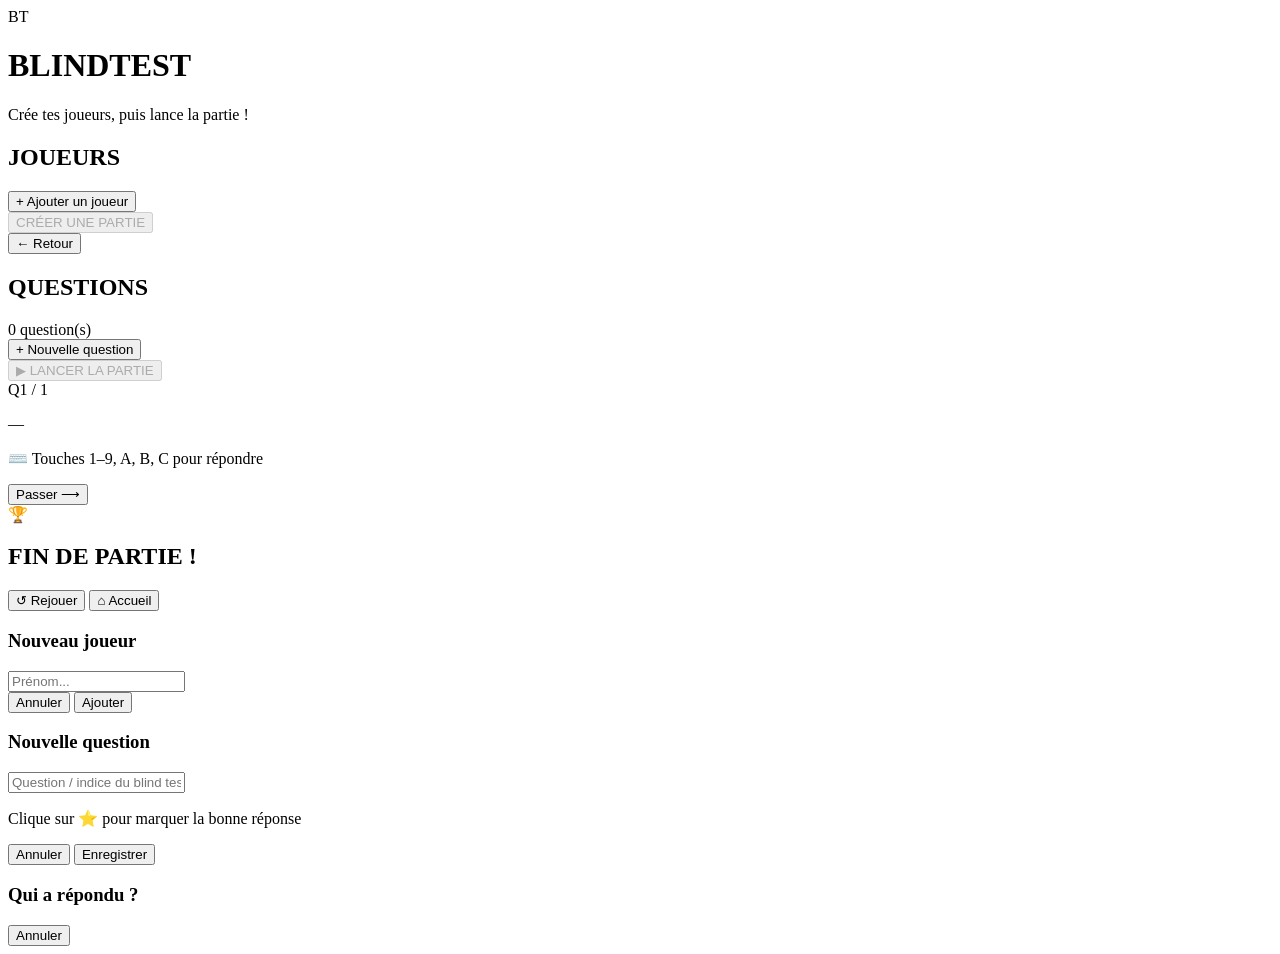
==== index.html @ 5b11077e "Create index.html" ====
<!DOCTYPE html>
<html lang="fr">
<head>
  <meta charset="UTF-8" />
  <meta name="viewport" content="width=device-width, initial-scale=1.0" />
  <title>BlindTest</title>
  <link rel="stylesheet" href="style.css" />
  <link href="https://fonts.googleapis.com/css2?family=Bebas+Neue&family=Syne:wght@400;600;700;800&display=swap" rel="stylesheet" />
</head>
<body>

  <!-- ÉCRAN 1 — ACCUEIL -->
  <div class="screen active" id="screenHome">
    <div class="home-bg"></div>
    <div class="home-inner">
      <div class="home-header">
        <div class="logo-mark">BT</div>
        <h1 class="title-main">BLIND<span>TEST</span></h1>
        <p class="subtitle">Crée tes joueurs, puis lance la partie !</p>
      </div>
      <div class="players-section">
        <h2 class="section-label">JOUEURS</h2>
        <div class="players-grid" id="playersGrid"></div>
        <button class="btn-add-player" id="btnAddPlayer">+ Ajouter un joueur</button>
      </div>
      <div class="home-actions">
        <button class="btn-primary" id="btnGoSetup" disabled>CRÉER UNE PARTIE</button>
      </div>
    </div>
  </div>

  <!-- ÉCRAN 2 — SETUP QUESTIONS -->
  <div class="screen" id="screenSetup">
    <div class="setup-inner">
      <div class="setup-topbar">
        <button class="btn-back" id="btnBackHome">← Retour</button>
        <h2 class="setup-title">QUESTIONS</h2>
        <span class="q-count" id="qCount">0 question(s)</span>
      </div>
      <div class="questions-list" id="questionsList"></div>
      <div class="setup-add">
        <button class="btn-add-q" id="btnAddQuestion">+ Nouvelle question</button>
      </div>
      <div class="setup-footer">
        <button class="btn-primary" id="btnStartGame" disabled>▶ LANCER LA PARTIE</button>
      </div>
    </div>
  </div>

  <!-- ÉCRAN 3 — JEU -->
  <div class="screen" id="screenGame">
    <div class="game-inner">
      <div class="scoreboard" id="scoreboard"></div>
      <div class="question-block">
        <div class="q-meta">
          <span class="q-num" id="qNum">Q1</span>
          <span class="q-total" id="qTotal">/ 1</span>
        </div>
        <p class="q-text" id="qText">—</p>
      </div>
      <div class="answers-grid" id="answersGrid"></div>
      <div class="game-footer">
        <p class="keyboard-hint" id="keyboardHint">⌨️ Touches 1–9, A, B, C pour répondre</p>
        <button class="btn-skip" id="btnSkip">Passer ⟶</button>
      </div>
    </div>
  </div>

  <!-- ÉCRAN 4 — FIN -->
  <div class="screen" id="screenEnd">
    <div class="end-inner">
      <div class="end-trophy">🏆</div>
      <h2 class="end-title">FIN DE PARTIE !</h2>
      <div class="final-scores" id="finalScores"></div>
      <div class="end-actions">
        <button class="btn-primary" id="btnReplay">↺ Rejouer</button>
        <button class="btn-secondary" id="btnHomeEnd">⌂ Accueil</button>
      </div>
    </div>
  </div>

  <!-- MODAL — Ajouter joueur -->
  <div class="modal-overlay" id="modalPlayer">
    <div class="modal">
      <h3>Nouveau joueur</h3>
      <input type="text" class="modal-input" id="playerNameInput" placeholder="Prénom..." maxlength="20" />
      <div class="avatar-picker" id="avatarPicker"></div>
      <div class="modal-actions">
        <button class="btn-cancel" id="btnCancelPlayer">Annuler</button>
        <button class="btn-confirm" id="btnConfirmPlayer">Ajouter</button>
      </div>
    </div>
  </div>

  <!-- MODAL — Ajouter/éditer question -->
  <div class="modal-overlay" id="modalQuestion">
    <div class="modal modal-large">
      <h3 id="modalQTitle">Nouvelle question</h3>
      <input type="text" class="modal-input" id="qTextInput" placeholder="Question / indice du blind test..." maxlength="120" />
      <div class="answers-setup" id="answersSetup"></div>
      <p class="modal-hint">Clique sur ⭐ pour marquer la bonne réponse</p>
      <div class="modal-actions">
        <button class="btn-cancel" id="btnCancelQ">Annuler</button>
        <button class="btn-confirm" id="btnConfirmQ">Enregistrer</button>
      </div>
    </div>
  </div>

  <!-- MODAL — Quel joueur a répondu ? -->
  <div class="modal-overlay" id="modalWhoAnswered">
    <div class="modal">
      <h3 class="who-title" id="whoTitle">Qui a répondu ?</h3>
      <p class="who-answer" id="whoAnswer"></p>
      <div class="who-players" id="whoPlayers"></div>
      <div class="modal-actions">
        <button class="btn-cancel" id="btnCancelWho">Annuler</button>
      </div>
    </div>
  </div>

  <script src="script.js"></script>
</body>
  </html>
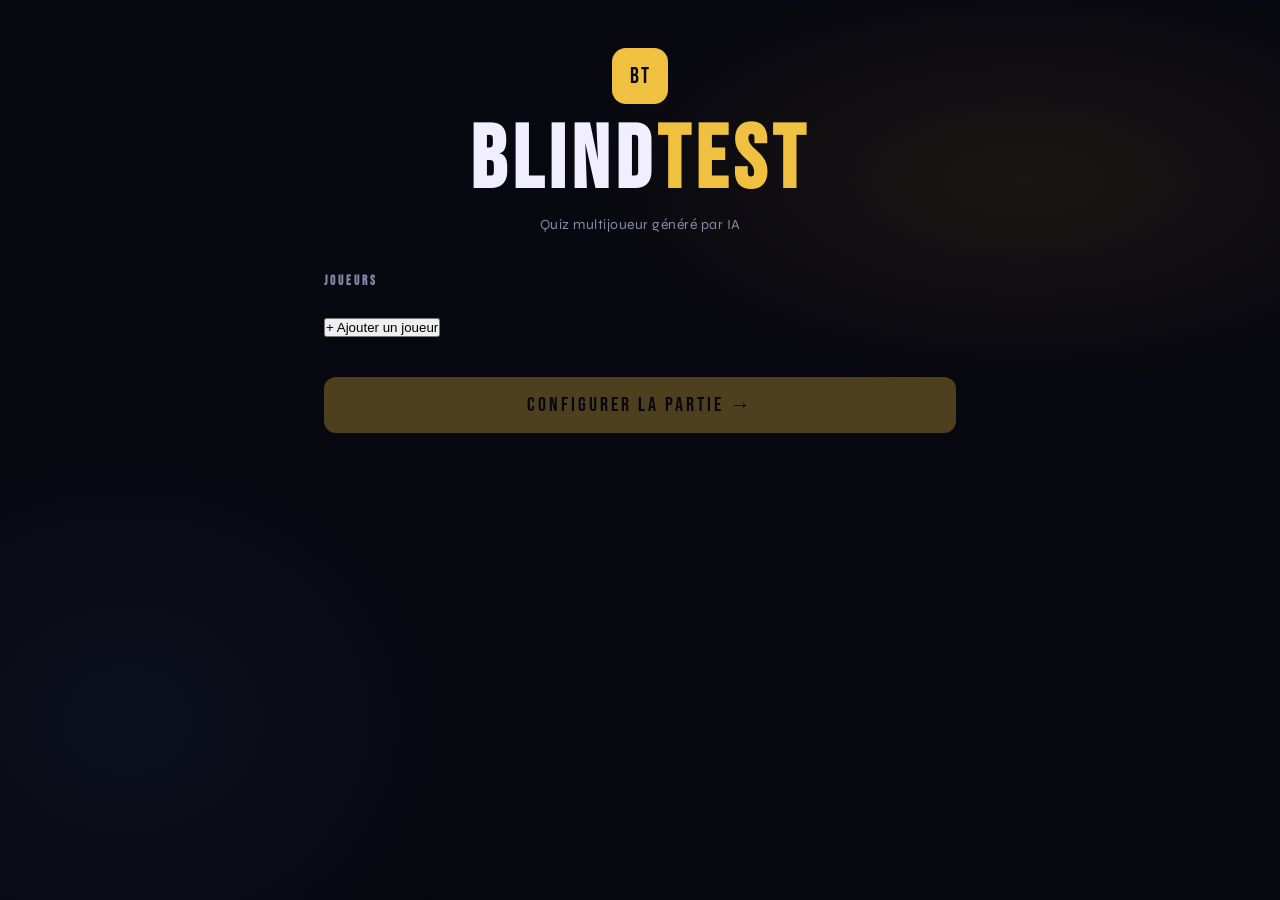
==== commit ea1f7b9b: "Update index.html" ====
--- a/index.html
+++ b/index.html
@@ -3,29 +3,183 @@
 <head>
   <meta charset="UTF-8" />
   <meta name="viewport" content="width=device-width, initial-scale=1.0" />
-  <title>BlindTest</title>
+  <title>BlindTest IA</title>
   <link rel="stylesheet" href="style.css" />
   <link href="https://fonts.googleapis.com/css2?family=Bebas+Neue&family=Syne:wght@400;600;700;800&display=swap" rel="stylesheet" />
 </head>
 <body>
 
-  <!-- ÉCRAN 1 — ACCUEIL -->
+  <!-- ══ ÉCRAN 1 — ACCUEIL ══ -->
   <div class="screen active" id="screenHome">
     <div class="home-bg"></div>
     <div class="home-inner">
       <div class="home-header">
         <div class="logo-mark">BT</div>
         <h1 class="title-main">BLIND<span>TEST</span></h1>
-        <p class="subtitle">Crée tes joueurs, puis lance la partie !</p>
-      </div>
-      <div class="players-section">
+        <p class="subtitle">Quiz multijoueur généré par IA</p>
+      </div>
+
+      <div class="section-block">
         <h2 class="section-label">JOUEURS</h2>
         <div class="players-grid" id="playersGrid"></div>
-        <button class="btn-add-player" id="btnAddPlayer">+ Ajouter un joueur</button>
-      </div>
+        <button class="btn-dashed" id="btnAddPlayer">+ Ajouter un joueur</button>
+      </div>
+
       <div class="home-actions">
-        <button class="btn-primary" id="btnGoSetup" disabled>CRÉER UNE PARTIE</button>
-      </div>
+        <button class="btn-primary" id="btnGoConfig" disabled>CONFIGURER LA PARTIE →</button>
+      </div>
+    </div>
+  </div>
+
+  <!-- ══ ÉCRAN 2 — CONFIG PARTIE ══ -->
+  <div class="screen" id="screenConfig">
+    <div class="config-inner">
+      <div class="topbar">
+        <button class="btn-back" id="btnBackHome">← Retour</button>
+        <h2 class="screen-title">CONFIGURATION</h2>
+      </div>
+
+      <!-- Catégories -->
+      <div class="section-block">
+        <h3 class="section-label">CATÉGORIES</h3>
+        <div class="categories-grid" id="categoriesGrid"></div>
+      </div>
+
+      <!-- Fourchette d'années -->
+      <div class="section-block" id="yearRangeBlock">
+        <h3 class="section-label">FOURCHETTE D'ANNÉES</h3>
+        <div class="year-range-ui">
+          <div class="year-inputs">
+            <div class="year-field">
+              <label>De</label>
+              <input type="number" id="yearFrom" min="1950" max="2025" value="2000" />
+            </div>
+            <div class="year-sep">→</div>
+            <div class="year-field">
+              <label>À</label>
+              <input type="number" id="yearTo" min="1950" max="2025" value="2024" />
+            </div>
+          </div>
+          <div class="year-presets">
+            <button class="preset-btn" data-from="1970" data-to="1989">70s–80s</button>
+            <button class="preset-btn" data-from="1990" data-to="1999">90s</button>
+            <button class="preset-btn" data-from="2000" data-to="2009">2000s</button>
+            <button class="preset-btn" data-from="2010" data-to="2019">2010s</button>
+            <button class="preset-btn" data-from="2020" data-to="2025">Récent</button>
+            <button class="preset-btn" data-from="1970" data-to="2025">Tout</button>
+          </div>
+        </div>
+      </div>
+
+      <!-- Nombre de questions -->
+      <div class="section-block">
+        <h3 class="section-label">NOMBRE DE QUESTIONS</h3>
+        <div class="nb-questions-ui">
+          <button class="nb-btn" id="btnNbMinus">−</button>
+          <span class="nb-val" id="nbVal">10</span>
+          <button class="nb-btn" id="btnNbPlus">+</button>
+        </div>
+        <p class="nb-hint">questions générées par l'IA</p>
+      </div>
+
+      <!-- Difficulté -->
+      <div class="section-block">
+        <h3 class="section-label">DIFFICULTÉ</h3>
+        <div class="diff-row" id="diffRow">
+          <button class="diff-btn active" data-diff="facile">😊 Facile</button>
+          <button class="diff-btn" data-diff="moyen">🎯 Moyen</button>
+          <button class="diff-btn" data-diff="difficile">🔥 Difficile</button>
+        </div>
+      </div>
+
+      <div class="config-footer">
+        <button class="btn-primary" id="btnGenerate">✨ GÉNÉRER LES QUESTIONS</button>
+      </div>
+    </div>
+  </div>
+
+  <!-- ══ ÉCRAN 3 — GÉNÉRATION ══ -->
+  <div class="screen" id="screenLoading">
+    <div class="loading-inner">
+      <div class="loader-ring"></div>
+      <p class="loading-title" id="loadingTitle">Génération en cours…</p>
+      <p class="loading-sub" id="loadingSub">L'IA prépare vos questions</p>
+      <div class="loading-steps" id="loadingSteps"></div>
+    </div>
+  </div>
+
+  <!-- ══ ÉCRAN 4 — JEU ══ -->
+  <div class="screen" id="screenGame">
+    <div class="game-inner">
+      <div class="scoreboard" id="scoreboard"></div>
+      <div class="question-block">
+        <div class="q-meta">
+          <span class="q-cat-badge" id="qCatBadge">🎵</span>
+          <span class="q-num" id="qNum">Q1</span>
+          <span class="q-total" id="qTotal">/ 10</span>
+        </div>
+        <p class="q-text" id="qText">—</p>
+      </div>
+      <div class="answers-grid" id="answersGrid"></div>
+      <div class="game-footer">
+        <p class="keyboard-hint">⌨️ Touches 1–9, A, B, C</p>
+        <button class="btn-skip" id="btnSkip">Passer ⟶</button>
+      </div>
+    </div>
+  </div>
+
+  <!-- ══ ÉCRAN 5 — FIN ══ -->
+  <div class="screen" id="screenEnd">
+    <div class="end-inner">
+      <div class="end-trophy">🏆</div>
+      <h2 class="end-title">FIN DE PARTIE !</h2>
+      <div class="final-scores" id="finalScores"></div>
+      <div class="end-actions">
+        <button class="btn-primary" id="btnReplay">↺ Même config</button>
+        <button class="btn-secondary" id="btnHomeEnd">⌂ Accueil</button>
+      </div>
+    </div>
+  </div>
+
+  <!-- ══ MODAL — Ajouter joueur ══ -->
+  <div class="modal-overlay" id="modalPlayer">
+    <div class="modal">
+      <h3>Nouveau joueur</h3>
+      <input type="text" class="modal-input" id="playerNameInput" placeholder="Prénom..." maxlength="20" />
+      <div class="avatar-picker" id="avatarPicker"></div>
+      <div class="modal-actions">
+        <button class="btn-cancel" id="btnCancelPlayer">Annuler</button>
+        <button class="btn-confirm" id="btnConfirmPlayer">Ajouter</button>
+      </div>
+    </div>
+  </div>
+
+  <!-- ══ MODAL — Qui a répondu ? ══ -->
+  <div class="modal-overlay" id="modalWho">
+    <div class="modal">
+      <h3>Qui a répondu ?</h3>
+      <p class="who-answer" id="whoAnswer"></p>
+      <div class="who-players" id="whoPlayers"></div>
+      <div class="modal-actions">
+        <button class="btn-cancel" id="btnCancelWho">Annuler</button>
+      </div>
+    </div>
+  </div>
+
+  <!-- ══ MODAL — Erreur ══ -->
+  <div class="modal-overlay" id="modalError">
+    <div class="modal">
+      <h3>⚠️ Erreur</h3>
+      <p class="error-msg" id="errorMsg"></p>
+      <div class="modal-actions">
+        <button class="btn-confirm" id="btnErrorOk">OK</button>
+      </div>
+    </div>
+  </div>
+
+  <script src="script.js"></script>
+</body>
+</html>      </div>
     </div>
   </div>
 
--- a/style.css
+++ b/style.css
@@ -0,0 +1,822 @@
+/* ══════════════════════════════════
+   VARIABLES & BASE
+══════════════════════════════════ */
+:root {
+  --bg: #080810;
+  --surface: #12121e;
+  --surface2: #1a1a2e;
+  --border: #2a2a44;
+  --accent: #f0c040;
+  --accent2: #e0a820;
+  --green: #4ade80;
+  --red: #f87171;
+  --blue: #60a5fa;
+  --text: #f0eeff;
+  --text-muted: #8888aa;
+  --text-dim: #44445a;
+  --radius: 12px;
+  --font-display: 'Bebas Neue', Impact, sans-serif;
+  --font-body: 'Syne', sans-serif;
+}
+
+*, *::before, *::after { box-sizing: border-box; margin: 0; padding: 0; }
+
+html, body {
+  height: 100%;
+  background: var(--bg);
+  color: var(--text);
+  font-family: var(--font-body);
+  overflow: hidden;
+}
+
+/* ══════════════════════════════════
+   SCREENS
+══════════════════════════════════ */
+.screen {
+  position: fixed;
+  inset: 0;
+  display: none;
+  overflow-y: auto;
+  overflow-x: hidden;
+}
+.screen.active { display: block; }
+
+/* ══════════════════════════════════
+   ÉCRAN 1 — ACCUEIL
+══════════════════════════════════ */
+.home-bg {
+  position: fixed;
+  inset: 0;
+  background:
+    radial-gradient(ellipse 60% 40% at 80% 20%, rgba(240,192,64,0.08) 0%, transparent 60%),
+    radial-gradient(ellipse 50% 60% at 10% 80%, rgba(96,165,250,0.06) 0%, transparent 60%);
+  pointer-events: none;
+  z-index: 0;
+}
+
+.home-inner {
+  position: relative;
+  z-index: 1;
+  max-width: 680px;
+  margin: 0 auto;
+  padding: 48px 24px 80px;
+  display: flex;
+  flex-direction: column;
+  gap: 40px;
+  min-height: 100vh;
+}
+
+.home-header { text-align: center; }
+
+.logo-mark {
+  display: inline-flex;
+  align-items: center;
+  justify-content: center;
+  width: 56px; height: 56px;
+  background: var(--accent);
+  color: #080810;
+  font-family: var(--font-display);
+  font-size: 22px;
+  letter-spacing: 2px;
+  border-radius: 14px;
+  margin-bottom: 16px;
+}
+
+.title-main {
+  font-family: var(--font-display);
+  font-size: clamp(52px, 12vw, 88px);
+  letter-spacing: 6px;
+  line-height: 0.95;
+  color: var(--text);
+}
+.title-main span { color: var(--accent); }
+
+.subtitle {
+  margin-top: 12px;
+  font-size: 14px;
+  color: var(--text-muted);
+  font-weight: 400;
+  letter-spacing: 0.5px;
+}
+
+.section-label {
+  font-family: var(--font-display);
+  font-size: 13px;
+  letter-spacing: 3px;
+  color: var(--text-muted);
+  margin-bottom: 14px;
+}
+
+/* GRILLE JOUEURS */
+.players-grid {
+  display: grid;
+  grid-template-columns: repeat(auto-fill, minmax(120px, 1fr));
+  gap: 10px;
+  margin-bottom: 14px;
+}
+
+.player-card {
+  background: var(--surface);
+  border: 1px solid var(--border);
+  border-radius: var(--radius);
+  padding: 14px 10px;
+  text-align: center;
+  position: relative;
+  animation: popIn 0.25s ease;
+  transition: border-color 0.15s;
+}
+.player-card:hover { border-color: var(--accent); }
+
+.player-avatar { font-size: 28px; margin-bottom: 6px; }
+.player-name {
+  font-size: 13px;
+  font-weight: 700;
+  color: var(--text);
+  overflow: hidden;
+  text-overflow: ellipsis;
+  white-space: nowrap;
+}
+
+.player-del {
+  position: absolute;
+  top: 6px; right: 8px;
+  background: none;
+  border: none;
+  color: var(--text-dim);
+  cursor: pointer;
+  font-size: 14px;
+  line-height: 1;
+  transition: color 0.15s;
+  padding: 2px;
+}
+.player-del:hover { color: var(--red); }
+
+.btn-add-player {
+  width: 100%;
+  background: none;
+  border: 1px dashed var(--border);
+  border-radius: var(--radius);
+  padding: 12px;
+  color: var(--text-muted);
+  font-family: var(--font-body);
+  font-size: 13px;
+  font-weight: 600;
+  cursor: pointer;
+  letter-spacing: 0.5px;
+  transition: border-color 0.15s, color 0.15s, background 0.15s;
+}
+.btn-add-player:hover {
+  border-color: var(--accent);
+  color: var(--accent);
+  background: rgba(240,192,64,0.04);
+}
+
+/* ══════════════════════════════════
+   BUTTONS
+══════════════════════════════════ */
+.btn-primary {
+  width: 100%;
+  background: var(--accent);
+  color: #080810;
+  border: none;
+  border-radius: var(--radius);
+  padding: 16px;
+  font-family: var(--font-display);
+  font-size: 20px;
+  letter-spacing: 3px;
+  cursor: pointer;
+  transition: background 0.15s, transform 0.1s, opacity 0.15s;
+}
+.btn-primary:hover:not(:disabled) { background: var(--accent2); transform: translateY(-1px); }
+.btn-primary:active:not(:disabled) { transform: translateY(0); }
+.btn-primary:disabled { opacity: 0.3; cursor: not-allowed; }
+
+.btn-secondary {
+  background: var(--surface);
+  color: var(--text);
+  border: 1px solid var(--border);
+  border-radius: var(--radius);
+  padding: 14px 28px;
+  font-family: var(--font-display);
+  font-size: 18px;
+  letter-spacing: 2px;
+  cursor: pointer;
+  transition: background 0.15s;
+}
+.btn-secondary:hover { background: var(--surface2); }
+
+/* ══════════════════════════════════
+   ÉCRAN 2 — SETUP
+══════════════════════════════════ */
+.setup-inner {
+  max-width: 720px;
+  margin: 0 auto;
+  padding: 28px 24px 100px;
+  min-height: 100vh;
+}
+
+.setup-topbar {
+  display: flex;
+  align-items: center;
+  justify-content: space-between;
+  margin-bottom: 28px;
+  gap: 12px;
+}
+
+.btn-back {
+  background: none;
+  border: 1px solid var(--border);
+  border-radius: 8px;
+  padding: 8px 14px;
+  color: var(--text-muted);
+  font-family: var(--font-body);
+  font-size: 13px;
+  font-weight: 600;
+  cursor: pointer;
+  transition: color 0.15s, border-color 0.15s;
+  flex-shrink: 0;
+}
+.btn-back:hover { color: var(--text); border-color: var(--text-muted); }
+
+.setup-title {
+  font-family: var(--font-display);
+  font-size: 28px;
+  letter-spacing: 4px;
+  color: var(--text);
+}
+
+.q-count {
+  font-size: 12px;
+  color: var(--text-muted);
+  font-weight: 600;
+  letter-spacing: 0.5px;
+  flex-shrink: 0;
+}
+
+/* LISTE QUESTIONS */
+.questions-list {
+  display: flex;
+  flex-direction: column;
+  gap: 10px;
+  margin-bottom: 14px;
+}
+
+.q-item {
+  background: var(--surface);
+  border: 1px solid var(--border);
+  border-radius: var(--radius);
+  padding: 14px 16px;
+  display: flex;
+  align-items: center;
+  gap: 12px;
+  animation: slideIn 0.2s ease;
+}
+
+.q-item-num {
+  font-family: var(--font-display);
+  font-size: 20px;
+  color: var(--accent);
+  min-width: 32px;
+}
+
+.q-item-text {
+  flex: 1;
+  font-size: 14px;
+  color: var(--text);
+  font-weight: 600;
+  overflow: hidden;
+  text-overflow: ellipsis;
+  white-space: nowrap;
+}
+
+.q-item-answer {
+  font-size: 12px;
+  color: var(--green);
+  font-weight: 600;
+  flex-shrink: 0;
+  max-width: 130px;
+  overflow: hidden;
+  text-overflow: ellipsis;
+  white-space: nowrap;
+}
+
+.q-item-actions {
+  display: flex;
+  gap: 6px;
+}
+
+.btn-icon {
+  background: none;
+  border: 1px solid var(--border);
+  border-radius: 7px;
+  width: 32px; height: 32px;
+  display: flex; align-items: center; justify-content: center;
+  cursor: pointer;
+  font-size: 14px;
+  transition: background 0.12s, border-color 0.12s;
+  color: var(--text-muted);
+  flex-shrink: 0;
+}
+.btn-icon:hover { background: var(--surface2); border-color: var(--text-muted); color: var(--text); }
+.btn-icon.danger:hover { border-color: var(--red); color: var(--red); }
+
+.btn-add-q {
+  width: 100%;
+  background: none;
+  border: 1px dashed var(--border);
+  border-radius: var(--radius);
+  padding: 14px;
+  color: var(--text-muted);
+  font-family: var(--font-body);
+  font-size: 14px;
+  font-weight: 600;
+  cursor: pointer;
+  transition: border-color 0.15s, color 0.15s, background 0.15s;
+  margin-bottom: 24px;
+}
+.btn-add-q:hover {
+  border-color: var(--accent);
+  color: var(--accent);
+  background: rgba(240,192,64,0.04);
+}
+
+.setup-footer { padding-top: 8px; }
+
+/* ══════════════════════════════════
+   ÉCRAN 3 — JEU
+══════════════════════════════════ */
+.game-inner {
+  max-width: 860px;
+  margin: 0 auto;
+  padding: 20px 16px 20px;
+  min-height: 100vh;
+  display: flex;
+  flex-direction: column;
+  gap: 16px;
+}
+
+/* SCOREBOARD */
+.scoreboard {
+  display: flex;
+  gap: 8px;
+  flex-wrap: wrap;
+  justify-content: center;
+}
+
+.score-chip {
+  background: var(--surface);
+  border: 1px solid var(--border);
+  border-radius: 30px;
+  padding: 6px 14px;
+  display: flex;
+  align-items: center;
+  gap: 6px;
+  font-size: 13px;
+  font-weight: 700;
+  transition: border-color 0.2s, background 0.2s;
+}
+.score-chip.eliminated { opacity: 0.35; text-decoration: line-through; }
+.score-chip .chip-avatar { font-size: 16px; }
+.score-chip .chip-name { color: var(--text); }
+.score-chip .chip-score { color: var(--accent); font-family: var(--font-display); font-size: 17px; letter-spacing: 1px; }
+
+/* QUESTION */
+.question-block {
+  background: var(--surface);
+  border: 1px solid var(--border);
+  border-radius: var(--radius);
+  padding: 22px 24px;
+  text-align: center;
+}
+
+.q-meta {
+  display: flex;
+  align-items: baseline;
+  justify-content: center;
+  gap: 4px;
+  margin-bottom: 10px;
+}
+
+.q-num {
+  font-family: var(--font-display);
+  font-size: 32px;
+  color: var(--accent);
+  letter-spacing: 2px;
+}
+.q-total { font-size: 14px; color: var(--text-muted); }
+
+.q-text {
+  font-size: clamp(16px, 3vw, 22px);
+  font-weight: 700;
+  color: var(--text);
+  line-height: 1.4;
+}
+
+/* GRILLE 12 RÉPONSES */
+.answers-grid {
+  display: grid;
+  grid-template-columns: repeat(3, 1fr);
+  gap: 8px;
+  flex: 1;
+}
+
+.answer-btn {
+  background: var(--surface);
+  border: 1px solid var(--border);
+  border-radius: var(--radius);
+  padding: 10px 8px;
+  cursor: pointer;
+  display: flex;
+  align-items: center;
+  gap: 8px;
+  text-align: left;
+  transition: background 0.12s, border-color 0.15s, transform 0.1s;
+  position: relative;
+  min-height: 52px;
+}
+
+.answer-btn:hover:not(:disabled):not(.revealed-correct):not(.revealed-wrong) {
+  background: var(--surface2);
+  border-color: var(--accent);
+  transform: scale(1.01);
+}
+
+.answer-btn:disabled { cursor: not-allowed; }
+
+.answer-btn .key-badge {
+  font-family: var(--font-display);
+  font-size: 15px;
+  color: var(--accent);
+  min-width: 22px;
+  letter-spacing: 1px;
+  flex-shrink: 0;
+}
+
+.answer-btn .ans-text {
+  font-size: 13px;
+  font-weight: 600;
+  color: var(--text);
+  line-height: 1.3;
+  flex: 1;
+}
+
+.answer-btn.revealed-correct {
+  background: rgba(74, 222, 128, 0.12);
+  border-color: var(--green);
+}
+.answer-btn.revealed-correct .ans-text { color: var(--green); }
+
+.answer-btn.revealed-wrong {
+  background: rgba(248, 113, 113, 0.08);
+  border-color: rgba(248,113,113,0.3);
+  opacity: 0.5;
+}
+
+.game-footer {
+  display: flex;
+  align-items: center;
+  justify-content: space-between;
+  gap: 12px;
+  flex-wrap: wrap;
+}
+
+.keyboard-hint {
+  font-size: 12px;
+  color: var(--text-dim);
+  letter-spacing: 0.3px;
+}
+
+.btn-skip {
+  background: none;
+  border: 1px solid var(--border);
+  border-radius: 8px;
+  padding: 10px 20px;
+  color: var(--text-muted);
+  font-family: var(--font-body);
+  font-size: 13px;
+  font-weight: 600;
+  cursor: pointer;
+  transition: color 0.15s, border-color 0.15s, background 0.15s;
+}
+.btn-skip:hover { color: var(--text); border-color: var(--text-muted); background: var(--surface); }
+
+/* ══════════════════════════════════
+   ÉCRAN 4 — FIN
+══════════════════════════════════ */
+.end-inner {
+  max-width: 500px;
+  margin: 0 auto;
+  padding: 60px 24px;
+  text-align: center;
+  min-height: 100vh;
+  display: flex;
+  flex-direction: column;
+  align-items: center;
+  justify-content: center;
+  gap: 24px;
+}
+
+.end-trophy { font-size: 72px; animation: bounce 1s ease infinite alternate; }
+.end-title {
+  font-family: var(--font-display);
+  font-size: 52px;
+  letter-spacing: 4px;
+  color: var(--accent);
+}
+
+.final-scores {
+  display: flex;
+  flex-direction: column;
+  gap: 10px;
+  width: 100%;
+}
+
+.final-row {
+  background: var(--surface);
+  border: 1px solid var(--border);
+  border-radius: var(--radius);
+  padding: 14px 20px;
+  display: flex;
+  align-items: center;
+  gap: 14px;
+  animation: slideIn 0.3s ease both;
+}
+
+.final-rank {
+  font-family: var(--font-display);
+  font-size: 22px;
+  color: var(--text-muted);
+  min-width: 30px;
+}
+.final-row.rank-1 .final-rank { color: var(--accent); }
+.final-row.rank-2 .final-rank { color: #c0c0c0; }
+.final-row.rank-3 .final-rank { color: #cd7f32; }
+
+.final-avatar { font-size: 26px; }
+.final-name { flex: 1; font-weight: 700; font-size: 16px; text-align: left; }
+.final-pts {
+  font-family: var(--font-display);
+  font-size: 26px;
+  color: var(--accent);
+  letter-spacing: 1px;
+}
+
+.end-actions {
+  display: flex;
+  gap: 12px;
+  width: 100%;
+  flex-wrap: wrap;
+}
+.end-actions .btn-primary { flex: 1; }
+.end-actions .btn-secondary { flex: 1; }
+
+/* ══════════════════════════════════
+   MODALS
+══════════════════════════════════ */
+.modal-overlay {
+  position: fixed;
+  inset: 0;
+  background: rgba(0,0,0,0.75);
+  backdrop-filter: blur(6px);
+  z-index: 500;
+  display: none;
+  align-items: center;
+  justify-content: center;
+  padding: 16px;
+}
+.modal-overlay.open { display: flex; }
+
+.modal {
+  background: var(--surface);
+  border: 1px solid var(--border);
+  border-radius: 16px;
+  padding: 28px 24px 22px;
+  width: 100%;
+  max-width: 380px;
+  animation: slideUp 0.25s ease;
+  max-height: 90vh;
+  overflow-y: auto;
+}
+.modal-large { max-width: 600px; }
+
+.modal h3 {
+  font-family: var(--font-display);
+  font-size: 24px;
+  letter-spacing: 2px;
+  color: var(--text);
+  margin-bottom: 18px;
+}
+
+.modal-input {
+  width: 100%;
+  background: var(--bg);
+  border: 1px solid var(--border);
+  border-radius: 8px;
+  padding: 11px 14px;
+  color: var(--text);
+  font-family: var(--font-body);
+  font-size: 15px;
+  font-weight: 600;
+  outline: none;
+  transition: border-color 0.15s;
+  margin-bottom: 16px;
+}
+.modal-input:focus { border-color: var(--accent); }
+.modal-input::placeholder { color: var(--text-dim); font-weight: 400; }
+
+/* AVATAR PICKER */
+.avatar-picker {
+  display: flex;
+  flex-wrap: wrap;
+  gap: 8px;
+  margin-bottom: 20px;
+}
+
+.avatar-opt {
+  width: 40px; height: 40px;
+  background: var(--bg);
+  border: 2px solid var(--border);
+  border-radius: 10px;
+  cursor: pointer;
+  font-size: 20px;
+  display: flex; align-items: center; justify-content: center;
+  transition: border-color 0.12s, background 0.12s;
+}
+.avatar-opt:hover { border-color: var(--accent); }
+.avatar-opt.selected { border-color: var(--accent); background: rgba(240,192,64,0.1); }
+
+/* ANSWERS SETUP dans modal question */
+.answers-setup {
+  display: grid;
+  grid-template-columns: 1fr 1fr;
+  gap: 8px;
+  margin-bottom: 14px;
+}
+
+.ans-input-row {
+  display: flex;
+  align-items: center;
+  gap: 6px;
+  background: var(--bg);
+  border: 1px solid var(--border);
+  border-radius: 8px;
+  padding: 6px 10px;
+  transition: border-color 0.15s;
+}
+.ans-input-row:focus-within { border-color: var(--accent); }
+.ans-input-row.correct-row { border-color: var(--green); }
+
+.ans-key {
+  font-family: var(--font-display);
+  font-size: 14px;
+  color: var(--accent);
+  min-width: 18px;
+}
+
+.ans-input-field {
+  flex: 1;
+  background: none;
+  border: none;
+  outline: none;
+  color: var(--text);
+  font-family: var(--font-body);
+  font-size: 13px;
+  font-weight: 600;
+  min-width: 0;
+}
+.ans-input-field::placeholder { color: var(--text-dim); font-weight: 400; }
+
+.ans-star {
+  background: none;
+  border: none;
+  cursor: pointer;
+  font-size: 16px;
+  opacity: 0.4;
+  transition: opacity 0.12s, transform 0.12s;
+  flex-shrink: 0;
+  padding: 2px;
+}
+.ans-star:hover { opacity: 0.8; transform: scale(1.2); }
+.ans-star.is-correct { opacity: 1; }
+
+.modal-hint {
+  font-size: 11px;
+  color: var(--text-muted);
+  margin-bottom: 18px;
+  letter-spacing: 0.3px;
+}
+
+/* WHO ANSWERED */
+.who-title { margin-bottom: 4px !important; }
+.who-answer {
+  font-size: 18px;
+  font-weight: 700;
+  color: var(--accent);
+  margin-bottom: 18px;
+  text-align: center;
+}
+
+.who-players {
+  display: grid;
+  grid-template-columns: repeat(auto-fill, minmax(100px, 1fr));
+  gap: 8px;
+  margin-bottom: 16px;
+}
+
+.who-player-btn {
+  background: var(--bg);
+  border: 2px solid var(--border);
+  border-radius: var(--radius);
+  padding: 12px 8px;
+  cursor: pointer;
+  text-align: center;
+  transition: border-color 0.15s, background 0.15s;
+}
+.who-player-btn:hover:not(:disabled) {
+  border-color: var(--accent);
+  background: rgba(240,192,64,0.06);
+}
+.who-player-btn:disabled { opacity: 0.3; cursor: not-allowed; }
+.who-player-btn .wp-avatar { font-size: 24px; margin-bottom: 4px; }
+.who-player-btn .wp-name { font-size: 12px; font-weight: 700; color: var(--text); }
+
+/* MODAL ACTIONS */
+.modal-actions {
+  display: flex;
+  gap: 10px;
+  justify-content: flex-end;
+}
+
+.btn-cancel, .btn-confirm {
+  border: none;
+  border-radius: 8px;
+  padding: 10px 20px;
+  font-family: var(--font-body);
+  font-size: 14px;
+  font-weight: 700;
+  cursor: pointer;
+  transition: opacity 0.15s, background 0.15s;
+  letter-spacing: 0.3px;
+}
+
+.btn-cancel {
+  background: var(--surface2);
+  color: var(--text-muted);
+  border: 1px solid var(--border);
+}
+.btn-cancel:hover { color: var(--text); }
+
+.btn-confirm {
+  background: var(--accent);
+  color: #080810;
+}
+.btn-confirm:hover { background: var(--accent2); }
+
+/* ══════════════════════════════════
+   ANIMATIONS
+══════════════════════════════════ */
+@keyframes popIn {
+  from { opacity: 0; transform: scale(0.85); }
+  to   { opacity: 1; transform: scale(1); }
+}
+@keyframes slideIn {
+  from { opacity: 0; transform: translateX(-12px); }
+  to   { opacity: 1; transform: translateX(0); }
+}
+@keyframes slideUp {
+  from { opacity: 0; transform: translateY(20px); }
+  to   { opacity: 1; transform: translateY(0); }
+}
+@keyframes bounce {
+  from { transform: translateY(0); }
+  to   { transform: translateY(-10px); }
+}
+@keyframes flash-green {
+  0%   { box-shadow: 0 0 0 0 rgba(74,222,128,0.6); }
+  100% { box-shadow: 0 0 0 18px rgba(74,222,128,0); }
+}
+@keyframes flash-red {
+  0%   { box-shadow: 0 0 0 0 rgba(248,113,113,0.6); }
+  100% { box-shadow: 0 0 0 18px rgba(248,113,113,0); }
+}
+
+.flash-green { animation: flash-green 0.5s ease-out; }
+.flash-red   { animation: flash-red 0.5s ease-out; }
+
+/* ══════════════════════════════════
+   RESPONSIVE
+══════════════════════════════════ */
+@media (max-width: 600px) {
+  .answers-grid { grid-template-columns: repeat(2, 1fr); }
+  .answers-setup { grid-template-columns: 1fr; }
+  .title-main { font-size: 56px; }
+  .game-inner { padding: 12px 10px 12px; gap: 10px; }
+  .answer-btn { min-height: 46px; padding: 8px 6px; }
+  .answer-btn .ans-text { font-size: 12px; }
+  .keyboard-hint { display: none; }
+}
+
+@media (max-width: 400px) {
+  .answers-grid { grid-template-columns: 1fr 1fr; gap: 6px; }
+  .players-grid { grid-template-columns: repeat(auto-fill, minmax(100px, 1fr)); }
+  }
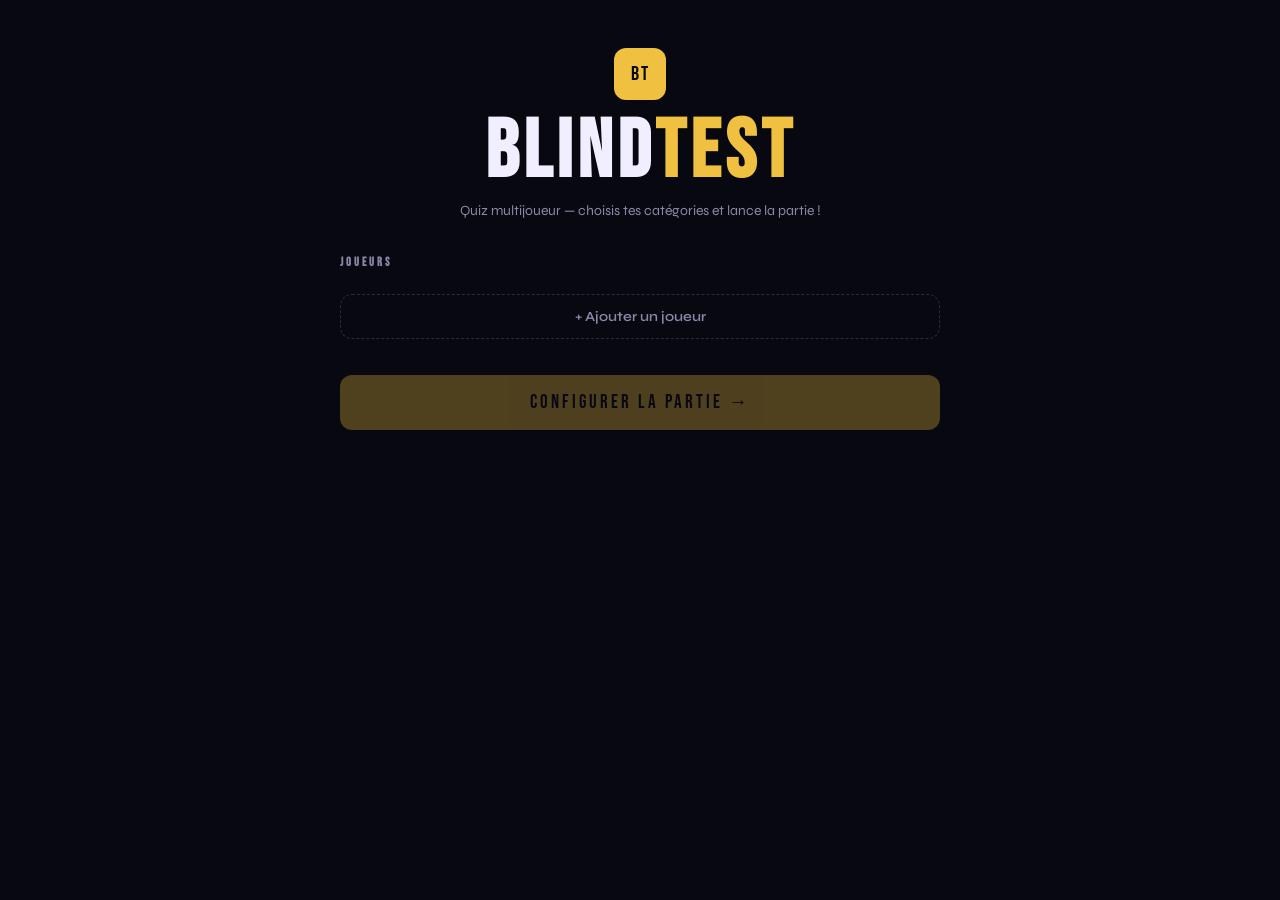
==== commit 87aa7b2d: "Rename blindtest.html to index.html" ====
--- a/index.html
+++ b/index.html
@@ -3,38 +3,1396 @@
 <head>
   <meta charset="UTF-8" />
   <meta name="viewport" content="width=device-width, initial-scale=1.0" />
-  <title>BlindTest IA</title>
-  <link rel="stylesheet" href="style.css" />
+  <title>BlindTest</title>
   <link href="https://fonts.googleapis.com/css2?family=Bebas+Neue&family=Syne:wght@400;600;700;800&display=swap" rel="stylesheet" />
+  <style>
+    :root {
+      --bg: #080810;
+      --surface: #12121e;
+      --surface2: #1a1a2e;
+      --border: #2a2a44;
+      --accent: #f0c040;
+      --accent2: #e0a820;
+      --green: #4ade80;
+      --red: #f87171;
+      --text: #f0eeff;
+      --muted: #8888aa;
+      --dim: #44445a;
+      --r: 12px;
+      --fd: 'Bebas Neue', Impact, sans-serif;
+      --fb: 'Syne', sans-serif;
+    }
+    *, *::before, *::after { box-sizing: border-box; margin: 0; padding: 0; }
+    html, body { height: 100%; background: var(--bg); color: var(--text); font-family: var(--fb); }
+
+    /* ── SCREENS ── */
+    .screen { display: none; min-height: 100vh; }
+    .screen.active { display: block; }
+
+    /* ── HOME ── */
+    .home-inner {
+      max-width: 640px; margin: 0 auto;
+      padding: 48px 20px 80px;
+      display: flex; flex-direction: column; gap: 36px;
+    }
+    .home-header { text-align: center; }
+    .logo-mark {
+      display: inline-flex; align-items: center; justify-content: center;
+      width: 52px; height: 52px; background: var(--accent); color: #080810;
+      font-family: var(--fd); font-size: 20px; letter-spacing: 2px;
+      border-radius: 12px; margin-bottom: 14px;
+    }
+    .title-main { font-family: var(--fd); font-size: clamp(48px,11vw,82px); letter-spacing: 5px; line-height: .95; }
+    .title-main span { color: var(--accent); }
+    .subtitle { margin-top: 10px; font-size: 14px; color: var(--muted); }
+    .section-label { font-family: var(--fd); font-size: 12px; letter-spacing: 3px; color: var(--muted); margin-bottom: 12px; }
+    .players-grid { display: grid; grid-template-columns: repeat(auto-fill, minmax(110px,1fr)); gap: 10px; margin-bottom: 12px; }
+    .player-card {
+      background: var(--surface); border: 1px solid var(--border); border-radius: var(--r);
+      padding: 14px 10px; text-align: center; position: relative;
+    }
+    .player-avatar { font-size: 26px; margin-bottom: 6px; }
+    .player-name { font-size: 13px; font-weight: 700; overflow: hidden; text-overflow: ellipsis; white-space: nowrap; }
+    .player-del {
+      position: absolute; top: 5px; right: 7px; background: none; border: none;
+      color: var(--dim); cursor: pointer; font-size: 13px; padding: 2px 4px;
+    }
+    .player-del:hover { color: var(--red); }
+
+    /* ── BUTTONS ── */
+    .btn-dashed {
+      width: 100%; background: none; border: 1px dashed var(--border); border-radius: var(--r);
+      padding: 13px; color: var(--muted); font-family: var(--fb); font-size: 14px; font-weight: 600;
+      cursor: pointer;
+    }
+    .btn-dashed:hover { border-color: var(--accent); color: var(--accent); }
+    .btn-primary {
+      width: 100%; background: var(--accent); color: #080810; border: none;
+      border-radius: var(--r); padding: 16px; font-family: var(--fd);
+      font-size: 19px; letter-spacing: 3px; cursor: pointer;
+    }
+    .btn-primary:hover:not(:disabled) { background: var(--accent2); }
+    .btn-primary:disabled { opacity: .3; cursor: not-allowed; }
+    .btn-secondary {
+      background: var(--surface); color: var(--text); border: 1px solid var(--border);
+      border-radius: var(--r); padding: 14px 24px; font-family: var(--fd);
+      font-size: 17px; letter-spacing: 2px; cursor: pointer;
+    }
+    .btn-back {
+      background: none; border: 1px solid var(--border); border-radius: 8px;
+      padding: 8px 14px; color: var(--muted); font-family: var(--fb);
+      font-size: 13px; font-weight: 600; cursor: pointer;
+    }
+    .btn-back:hover { color: var(--text); }
+
+    /* ── CONFIG ── */
+    .config-inner { max-width: 700px; margin: 0 auto; padding: 28px 20px 80px; display: flex; flex-direction: column; gap: 30px; }
+    .topbar { display: flex; align-items: center; gap: 16px; }
+    .screen-title { font-family: var(--fd); font-size: 26px; letter-spacing: 4px; flex: 1; }
+    .categories-grid { display: grid; grid-template-columns: repeat(auto-fill, minmax(130px,1fr)); gap: 10px; }
+    .cat-card {
+      background: var(--surface); border: 2px solid var(--border); border-radius: var(--r);
+      padding: 14px 10px; text-align: center; cursor: pointer; user-select: none;
+    }
+    .cat-card:hover { border-color: var(--accent); }
+    .cat-card.selected { border-color: var(--accent); background: rgba(240,192,64,.08); }
+    .cat-icon { font-size: 26px; margin-bottom: 5px; }
+    .cat-name { font-size: 13px; font-weight: 700; }
+    .cat-check { font-size: 11px; color: var(--accent); margin-top: 4px; min-height: 15px; }
+
+    .year-inputs { display: flex; align-items: center; gap: 14px; margin-bottom: 12px; }
+    .year-field { display: flex; flex-direction: column; gap: 4px; }
+    .year-field label { font-size: 11px; color: var(--muted); }
+    .year-field input {
+      width: 86px; background: var(--surface); border: 1px solid var(--border);
+      border-radius: 8px; padding: 10px; color: var(--text); font-family: var(--fb);
+      font-size: 16px; font-weight: 700; outline: none; text-align: center;
+    }
+    .year-field input:focus { border-color: var(--accent); }
+    .year-sep { font-size: 18px; color: var(--dim); margin-top: 16px; }
+    .year-presets { display: flex; flex-wrap: wrap; gap: 8px; }
+    .preset-btn {
+      background: var(--surface); border: 1px solid var(--border); border-radius: 20px;
+      padding: 6px 13px; color: var(--muted); font-family: var(--fb); font-size: 12px; font-weight: 600; cursor: pointer;
+    }
+    .preset-btn:hover { border-color: var(--accent); color: var(--accent); }
+
+    .nb-ui { display: flex; align-items: center; gap: 20px; }
+    .nb-btn {
+      width: 42px; height: 42px; background: var(--surface); border: 1px solid var(--border);
+      border-radius: 50%; color: var(--text); font-size: 22px; cursor: pointer;
+      display: flex; align-items: center; justify-content: center; font-weight: 700;
+    }
+    .nb-btn:hover { border-color: var(--accent); color: var(--accent); }
+    .nb-val { font-family: var(--fd); font-size: 46px; color: var(--accent); min-width: 58px; text-align: center; }
+    .nb-hint { font-size: 12px; color: var(--dim); margin-top: 6px; }
+
+    .diff-row { display: flex; gap: 10px; flex-wrap: wrap; }
+    .diff-btn {
+      flex: 1; min-width: 80px; background: var(--surface); border: 2px solid var(--border);
+      border-radius: var(--r); padding: 11px 8px; color: var(--muted);
+      font-family: var(--fb); font-size: 13px; font-weight: 700; cursor: pointer; text-align: center;
+    }
+    .diff-btn:hover { border-color: var(--accent); color: var(--text); }
+    .diff-btn.active { border-color: var(--accent); background: rgba(240,192,64,.1); color: var(--accent); }
+
+    /* ── LOADING ── */
+    .loading-inner {
+      display: flex; flex-direction: column; align-items: center; justify-content: center;
+      min-height: 100vh; gap: 22px; padding: 40px;
+    }
+    .loader-ring {
+      width: 68px; height: 68px; border: 4px solid var(--border);
+      border-top-color: var(--accent); border-radius: 50%; animation: spin 1s linear infinite;
+    }
+    @keyframes spin { to { transform: rotate(360deg); } }
+    .loading-title { font-family: var(--fd); font-size: 30px; letter-spacing: 3px; color: var(--accent); }
+    .loading-sub { font-size: 14px; color: var(--muted); }
+    .loading-steps { display: flex; flex-direction: column; gap: 8px; width: 100%; max-width: 320px; }
+    .loading-step {
+      background: var(--surface); border: 1px solid var(--border); border-radius: 8px;
+      padding: 10px 14px; font-size: 13px; color: var(--muted); display: flex; align-items: center; gap: 10px;
+    }
+    .loading-step.done { color: var(--green); border-color: rgba(74,222,128,.3); }
+
+    /* ── GAME ── */
+    .game-inner { max-width: 840px; margin: 0 auto; padding: 14px; min-height: 100vh; display: flex; flex-direction: column; gap: 12px; }
+    .scoreboard { display: flex; gap: 8px; flex-wrap: wrap; justify-content: center; }
+    .score-chip {
+      background: var(--surface); border: 1px solid var(--border); border-radius: 30px;
+      padding: 6px 13px; display: flex; align-items: center; gap: 6px; font-size: 13px; font-weight: 700;
+    }
+    .score-chip.eliminated { opacity: .3; text-decoration: line-through; }
+    .chip-score { color: var(--accent); font-family: var(--fd); font-size: 17px; }
+    .question-block {
+      background: var(--surface); border: 1px solid var(--border);
+      border-radius: var(--r); padding: 18px 22px; text-align: center;
+    }
+    .q-meta { display: flex; align-items: center; justify-content: center; gap: 8px; margin-bottom: 10px; }
+    .q-cat-badge { font-size: 20px; }
+    .q-num { font-family: var(--fd); font-size: 28px; color: var(--accent); letter-spacing: 2px; }
+    .q-total { font-size: 13px; color: var(--muted); }
+    .q-text { font-size: clamp(14px,2.5vw,20px); font-weight: 700; line-height: 1.4; }
+    .answers-grid { display: grid; grid-template-columns: repeat(3,1fr); gap: 8px; }
+    .answer-btn {
+      background: var(--surface); border: 1px solid var(--border); border-radius: var(--r);
+      padding: 10px 8px; cursor: pointer; display: flex; align-items: center; gap: 8px;
+      text-align: left; min-height: 52px;
+    }
+    .answer-btn:hover:not(:disabled):not(.ok):not(.ko) { background: var(--surface2); border-color: var(--accent); }
+    .answer-btn:disabled { cursor: not-allowed; }
+    .key-badge { font-family: var(--fd); font-size: 15px; color: var(--accent); min-width: 20px; flex-shrink: 0; }
+    .ans-text { font-size: 13px; font-weight: 600; line-height: 1.3; flex: 1; }
+    .answer-btn.ok { background: rgba(74,222,128,.12); border-color: var(--green); }
+    .answer-btn.ok .ans-text { color: var(--green); }
+    .answer-btn.ko { background: rgba(248,113,113,.08); border-color: rgba(248,113,113,.3); opacity: .5; }
+    .game-footer { display: flex; align-items: center; justify-content: space-between; gap: 12px; flex-wrap: wrap; }
+    .kb-hint { font-size: 12px; color: var(--dim); }
+    .btn-skip {
+      background: none; border: 1px solid var(--border); border-radius: 8px;
+      padding: 10px 18px; color: var(--muted); font-family: var(--fb); font-size: 13px; font-weight: 600; cursor: pointer;
+    }
+    .btn-skip:hover { color: var(--text); border-color: var(--muted); }
+
+    /* ── END ── */
+    .end-inner {
+      max-width: 480px; margin: 0 auto; padding: 60px 20px;
+      text-align: center; min-height: 100vh;
+      display: flex; flex-direction: column; align-items: center; justify-content: center; gap: 22px;
+    }
+    .end-trophy { font-size: 68px; animation: bounce 1s ease infinite alternate; }
+    @keyframes bounce { from { transform: translateY(0); } to { transform: translateY(-10px); } }
+    .end-title { font-family: var(--fd); font-size: 48px; letter-spacing: 4px; color: var(--accent); }
+    .final-scores { display: flex; flex-direction: column; gap: 10px; width: 100%; }
+    .final-row {
+      background: var(--surface); border: 1px solid var(--border); border-radius: var(--r);
+      padding: 13px 18px; display: flex; align-items: center; gap: 12px;
+    }
+    .final-rank { font-family: var(--fd); font-size: 20px; color: var(--muted); min-width: 28px; }
+    .final-row.r1 .final-rank { color: var(--accent); }
+    .final-row.r2 .final-rank { color: #c0c0c0; }
+    .final-row.r3 .final-rank { color: #cd7f32; }
+    .final-avatar { font-size: 24px; }
+    .final-name { flex: 1; font-weight: 700; font-size: 15px; text-align: left; }
+    .final-pts { font-family: var(--fd); font-size: 24px; color: var(--accent); }
+    .end-actions { display: flex; gap: 12px; width: 100%; }
+    .end-actions .btn-primary, .end-actions .btn-secondary { flex: 1; }
+
+    /* ── MODAL ── */
+    .modal-overlay {
+      position: fixed; inset: 0; background: rgba(0,0,0,.82);
+      z-index: 9999;
+      display: flex; align-items: center; justify-content: center; padding: 16px;
+      visibility: hidden; opacity: 0;
+      transition: opacity .2s, visibility .2s;
+    }
+    .modal-overlay.open { visibility: visible; opacity: 1; }
+    .modal {
+      background: var(--surface); border: 1px solid var(--border); border-radius: 16px;
+      padding: 26px 22px 20px; width: 100%; max-width: 370px;
+      max-height: 90vh; overflow-y: auto;
+    }
+    .modal h3 { font-family: var(--fd); font-size: 22px; letter-spacing: 2px; margin-bottom: 16px; }
+    .modal-input {
+      width: 100%; background: var(--bg); border: 1px solid var(--border); border-radius: 8px;
+      padding: 11px 13px; color: var(--text); font-family: var(--fb); font-size: 15px; font-weight: 600;
+      outline: none; margin-bottom: 14px; display: block;
+    }
+    .modal-input:focus { border-color: var(--accent); }
+    .modal-input::placeholder { color: var(--dim); font-weight: 400; }
+    .avatar-picker { display: flex; flex-wrap: wrap; gap: 7px; margin-bottom: 18px; }
+    .avatar-opt {
+      width: 38px; height: 38px; background: var(--bg); border: 2px solid var(--border);
+      border-radius: 9px; cursor: pointer; font-size: 19px;
+      display: flex; align-items: center; justify-content: center;
+    }
+    .avatar-opt:hover { border-color: var(--accent); }
+    .avatar-opt.selected { border-color: var(--accent); background: rgba(240,192,64,.1); }
+    .who-answer { font-size: 17px; font-weight: 700; color: var(--accent); margin-bottom: 16px; text-align: center; }
+    .who-players { display: grid; grid-template-columns: repeat(auto-fill, minmax(88px,1fr)); gap: 8px; margin-bottom: 14px; }
+    .who-player-btn {
+      background: var(--bg); border: 2px solid var(--border); border-radius: var(--r);
+      padding: 11px 6px; cursor: pointer; text-align: center;
+    }
+    .who-player-btn:hover:not(:disabled) { border-color: var(--accent); }
+    .who-player-btn:disabled { opacity: .3; cursor: not-allowed; }
+    .wp-avatar { font-size: 22px; margin-bottom: 3px; }
+    .wp-name { font-size: 11px; font-weight: 700; }
+    .error-msg { font-size: 14px; color: var(--muted); line-height: 1.6; margin-bottom: 18px; }
+    .modal-actions { display: flex; gap: 10px; justify-content: flex-end; margin-top: 4px; }
+    .btn-cancel {
+      background: var(--surface2); color: var(--muted); border: 1px solid var(--border);
+      border-radius: 8px; padding: 10px 18px; font-family: var(--fb); font-size: 14px; font-weight: 700; cursor: pointer;
+    }
+    .btn-cancel:hover { color: var(--text); }
+    .btn-confirm {
+      background: var(--accent); color: #080810; border: none;
+      border-radius: 8px; padding: 10px 18px; font-family: var(--fb); font-size: 14px; font-weight: 700; cursor: pointer;
+    }
+    .btn-confirm:hover { background: var(--accent2); }
+
+    /* ── RESPONSIVE ── */
+    @media (max-width: 580px) {
+      .answers-grid { grid-template-columns: repeat(2,1fr); }
+      .kb-hint { display: none; }
+      .game-inner { padding: 8px; gap: 8px; }
+    }
+  </style>
 </head>
 <body>
 
-  <!-- ══ ÉCRAN 1 — ACCUEIL ══ -->
+  <!-- ÉCRAN 1 — ACCUEIL -->
   <div class="screen active" id="screenHome">
-    <div class="home-bg"></div>
     <div class="home-inner">
       <div class="home-header">
         <div class="logo-mark">BT</div>
         <h1 class="title-main">BLIND<span>TEST</span></h1>
-        <p class="subtitle">Quiz multijoueur généré par IA</p>
-      </div>
-
-      <div class="section-block">
+        <p class="subtitle">Quiz multijoueur — choisis tes catégories et lance la partie !</p>
+      </div>
+      <div>
         <h2 class="section-label">JOUEURS</h2>
         <div class="players-grid" id="playersGrid"></div>
         <button class="btn-dashed" id="btnAddPlayer">+ Ajouter un joueur</button>
       </div>
-
-      <div class="home-actions">
-        <button class="btn-primary" id="btnGoConfig" disabled>CONFIGURER LA PARTIE →</button>
-      </div>
-    </div>
-  </div>
-
-  <!-- ══ ÉCRAN 2 — CONFIG PARTIE ══ -->
+      <button class="btn-primary" id="btnGoConfig" disabled>CONFIGURER LA PARTIE →</button>
+    </div>
+  </div>
+
+  <!-- ÉCRAN 2 — CONFIG -->
   <div class="screen" id="screenConfig">
     <div class="config-inner">
       <div class="topbar">
+        <button class="btn-back" id="btnBackHome">← Retour</button>
+        <span class="screen-title">CONFIGURATION</span>
+      </div>
+      <div>
+        <h3 class="section-label">CATÉGORIES</h3>
+        <div class="categories-grid" id="categoriesGrid"></div>
+      </div>
+      <div>
+        <h3 class="section-label">FOURCHETTE D'ANNÉES</h3>
+        <div class="year-inputs">
+          <div class="year-field">
+            <label>De</label>
+            <input type="number" id="yearFrom" min="1950" max="2025" value="2000" />
+          </div>
+          <div class="year-sep">→</div>
+          <div class="year-field">
+            <label>À</label>
+            <input type="number" id="yearTo" min="1950" max="2025" value="2024" />
+          </div>
+        </div>
+        <div class="year-presets">
+          <button class="preset-btn" data-from="1970" data-to="1989">70s–80s</button>
+          <button class="preset-btn" data-from="1990" data-to="1999">90s</button>
+          <button class="preset-btn" data-from="2000" data-to="2009">2000s</button>
+          <button class="preset-btn" data-from="2010" data-to="2019">2010s</button>
+          <button class="preset-btn" data-from="2020" data-to="2025">Récent</button>
+          <button class="preset-btn" data-from="1970" data-to="2025">Tout</button>
+        </div>
+      </div>
+      <div>
+        <h3 class="section-label">NOMBRE DE QUESTIONS</h3>
+        <div class="nb-ui">
+          <button class="nb-btn" id="btnNbMinus">−</button>
+          <span class="nb-val" id="nbVal">10</span>
+          <button class="nb-btn" id="btnNbPlus">+</button>
+        </div>
+        <p class="nb-hint">questions par partie</p>
+      </div>
+      <div>
+        <h3 class="section-label">DIFFICULTÉ</h3>
+        <div class="diff-row">
+          <button class="diff-btn active" data-diff="facile">😊 Facile</button>
+          <button class="diff-btn" data-diff="moyen">🎯 Moyen</button>
+          <button class="diff-btn" data-diff="difficile">🔥 Difficile</button>
+        </div>
+      </div>
+      <button class="btn-primary" id="btnGenerate">▶ LANCER LA PARTIE</button>
+    </div>
+  </div>
+
+  <!-- ÉCRAN 3 — CHARGEMENT -->
+  <div class="screen" id="screenLoading">
+    <div class="loading-inner">
+      <div class="loader-ring"></div>
+      <p class="loading-title" id="loadingTitle">Préparation…</p>
+      <p class="loading-sub" id="loadingSub"></p>
+      <div class="loading-steps" id="loadingSteps"></div>
+    </div>
+  </div>
+
+  <!-- ÉCRAN 4 — JEU -->
+  <div class="screen" id="screenGame">
+    <div class="game-inner">
+      <div class="scoreboard" id="scoreboard"></div>
+      <div class="question-block">
+        <div class="q-meta">
+          <span class="q-cat-badge" id="qCatBadge">🎵</span>
+          <span class="q-num" id="qNum">Q1</span>
+          <span class="q-total" id="qTotal">/ 10</span>
+        </div>
+        <p class="q-text" id="qText">—</p>
+      </div>
+      <div class="answers-grid" id="answersGrid"></div>
+      <div class="game-footer">
+        <p class="kb-hint">⌨️ Touches 1–9, A, B, C</p>
+        <button class="btn-skip" id="btnSkip">Passer ⟶</button>
+      </div>
+    </div>
+  </div>
+
+  <!-- ÉCRAN 5 — FIN -->
+  <div class="screen" id="screenEnd">
+    <div class="end-inner">
+      <div class="end-trophy">🏆</div>
+      <h2 class="end-title">FIN !</h2>
+      <div class="final-scores" id="finalScores"></div>
+      <div class="end-actions">
+        <button class="btn-primary" id="btnReplay">↺ Rejouer</button>
+        <button class="btn-secondary" id="btnHomeEnd">⌂ Accueil</button>
+      </div>
+    </div>
+  </div>
+
+  <!-- MODAL — Ajouter joueur -->
+  <div class="modal-overlay" id="modalPlayer">
+    <div class="modal">
+      <h3>Nouveau joueur</h3>
+      <input type="text" class="modal-input" id="playerNameInput" placeholder="Prénom..." maxlength="20" autocomplete="off" />
+      <div class="avatar-picker" id="avatarPicker"></div>
+      <div class="modal-actions">
+        <button class="btn-cancel" id="btnCancelPlayer">Annuler</button>
+        <button class="btn-confirm" id="btnConfirmPlayer">Ajouter ✓</button>
+      </div>
+          z-index: 9999;
+      display: flex; align-items: center; justify-content: center; padding: 16px;
+      visibility: hidden; opacity: 0;
+      transition: opacity .2s, visibility .2s;
+    }
+    .modal-overlay.open { visibility: visible; opacity: 1; }
+    .modal {
+      background: var(--surface); border: 1px solid var(--border); border-radius: 16px;
+      padding: 26px 22px 20px; width: 100%; max-width: 370px;
+      max-height: 90vh; overflow-y: auto;
+    }
+    .modal h3 { font-family: var(--fd); font-size: 22px; letter-spacing: 2px; margin-bottom: 16px; }
+    .modal-input {
+      width: 100%; background: var(--bg); border: 1px solid var(--border); border-radius: 8px;
+      padding: 11px 13px; color: var(--text); font-family: var(--fb); font-size: 15px; font-weight: 600;
+      outline: none; margin-bottom: 14px; display: block;
+    }
+    .modal-input:focus { border-color: var(--accent); }
+    .modal-input::placeholder { color: var(--dim); font-weight: 400; }
+    .avatar-picker { display: flex; flex-wrap: wrap; gap: 7px; margin-bottom: 18px; }
+    .avatar-opt {
+      width: 38px; height: 38px; background: var(--bg); border: 2px solid var(--border);
+      border-radius: 9px; cursor: pointer; font-size: 19px;
+      display: flex; align-items: center; justify-content: center;
+    }
+    .avatar-opt:hover { border-color: var(--accent); }
+    .avatar-opt.selected { border-color: var(--accent); background: rgba(240,192,64,.1); }
+    .who-answer { font-size: 17px; font-weight: 700; color: var(--accent); margin-bottom: 16px; text-align: center; }
+    .who-players { display: grid; grid-template-columns: repeat(auto-fill, minmax(88px,1fr)); gap: 8px; margin-bottom: 14px; }
+    .who-player-btn {
+      background: var(--bg); border: 2px solid var(--border); border-radius: var(--r);
+      padding: 11px 6px; cursor: pointer; text-align: center;
+    }
+    .who-player-btn:hover:not(:disabled) { border-color: var(--accent); }
+    .who-player-btn:disabled { opacity: .3; cursor: not-allowed; }
+    .wp-avatar { font-size: 22px; margin-bottom: 3px; }
+    .wp-name { font-size: 11px; font-weight: 700; }
+    .error-msg { font-size: 14px; color: var(--muted); line-height: 1.6; margin-bottom: 18px; }
+    .modal-actions { display: flex; gap: 10px; justify-content: flex-end; margin-top: 4px; }
+    .btn-cancel {
+      background: var(--surface2); color: var(--muted); border: 1px solid var(--border);
+      border-radius: 8px; padding: 10px 18px; font-family: var(--fb); font-size: 14px; font-weight: 700; cursor: pointer;
+    }
+    .btn-cancel:hover { color: var(--text); }
+    .btn-confirm {
+      background: var(--accent); color: #080810; border: none;
+      border-radius: 8px; padding: 10px 18px; font-family: var(--fb); font-size: 14px; font-weight: 700; cursor: pointer;
+    }
+    .btn-confirm:hover { background: var(--accent2); }
+
+    /* ── RESPONSIVE ── */
+    @media (max-width: 580px) {
+      .answers-grid { grid-template-columns: repeat(2,1fr); }
+      .kb-hint { display: none; }
+      .game-inner { padding: 8px; gap: 8px; }
+    }
+  </style>
+</head>
+<body>
+
+  <!-- ÉCRAN 1 — ACCUEIL -->
+  <div class="screen active" id="screenHome">
+    <div class="home-inner">
+      <div class="home-header">
+        <div class="logo-mark">BT</div>
+        <h1 class="title-main">BLIND<span>TEST</span></h1>
+        <p class="subtitle">Quiz multijoueur — choisis tes catégories et lance la partie !</p>
+      </div>
+      <div>
+        <h2 class="section-label">JOUEURS</h2>
+        <div class="players-grid" id="playersGrid"></div>
+        <button class="btn-dashed" id="btnAddPlayer">+ Ajouter un joueur</button>
+      </div>
+      <button class="btn-primary" id="btnGoConfig" disabled>CONFIGURER LA PARTIE →</button>
+    </div>
+  </div>
+
+  <!-- ÉCRAN 2 — CONFIG -->
+  <div class="screen" id="screenConfig">
+    <div class="config-inner">
+      <div class="topbar">
+        <button class="btn-back" id="btnBackHome">← Retour</button>
+        <span class="screen-title">CONFIGURATION</span>
+      </div>
+      <div>
+        <h3 class="section-label">CATÉGORIES</h3>
+        <div class="categories-grid" id="categoriesGrid"></div>
+      </div>
+      <div>
+        <h3 class="section-label">FOURCHETTE D'ANNÉES</h3>
+        <div class="year-inputs">
+          <div class="year-field">
+            <label>De</label>
+            <input type="number" id="yearFrom" min="1950" max="2025" value="2000" />
+          </div>
+          <div class="year-sep">→</div>
+          <div class="year-field">
+            <label>À</label>
+            <input type="number" id="yearTo" min="1950" max="2025" value="2024" />
+          </div>
+        </div>
+        <div class="year-presets">
+          <button class="preset-btn" data-from="1970" data-to="1989">70s–80s</button>
+          <button class="preset-btn" data-from="1990" data-to="1999">90s</button>
+          <button class="preset-btn" data-from="2000" data-to="2009">2000s</button>
+          <button class="preset-btn" data-from="2010" data-to="2019">2010s</button>
+          <button class="preset-btn" data-from="2020" data-to="2025">Récent</button>
+          <button class="preset-btn" data-from="1970" data-to="2025">Tout</button>
+        </div>
+      </div>
+      <div>
+        <h3 class="section-label">NOMBRE DE QUESTIONS</h3>
+        <div class="nb-ui">
+          <button class="nb-btn" id="btnNbMinus">−</button>
+          <span class="nb-val" id="nbVal">10</span>
+          <button class="nb-btn" id="btnNbPlus">+</button>
+        </div>
+        <p class="nb-hint">questions par partie</p>
+      </div>
+      <div>
+        <h3 class="section-label">DIFFICULTÉ</h3>
+        <div class="diff-row">
+          <button class="diff-btn active" data-diff="facile">😊 Facile</button>
+          <button class="diff-btn" data-diff="moyen">🎯 Moyen</button>
+          <button class="diff-btn" data-diff="difficile">🔥 Difficile</button>
+        </div>
+      </div>
+      <button class="btn-primary" id="btnGenerate">▶ LANCER LA PARTIE</button>
+    </div>
+  </div>
+
+  <!-- ÉCRAN 3 — CHARGEMENT -->
+  <div class="screen" id="screenLoading">
+    <div class="loading-inner">
+      <div class="loader-ring"></div>
+      <p class="loading-title" id="loadingTitle">Préparation…</p>
+      <p class="loading-sub" id="loadingSub"></p>
+      <div class="loading-steps" id="loadingSteps"></div>
+    </div>
+  </div>
+
+  <!-- ÉCRAN 4 — JEU -->
+  <div class="screen" id="screenGame">
+    <div class="game-inner">
+      <div class="scoreboard" id="scoreboard"></div>
+      <div class="question-block">
+        <div class="q-meta">
+          <span class="q-cat-badge" id="qCatBadge">🎵</span>
+          <span class="q-num" id="qNum">Q1</span>
+          <span class="q-total" id="qTotal">/ 10</span>
+        </div>
+        <p class="q-text" id="qText">—</p>
+      </div>
+      <div class="answers-grid" id="answersGrid"></div>
+      <div class="game-footer">
+        <p class="kb-hint">⌨️ Touches 1–9, A, B, C</p>
+        <button class="btn-skip" id="btnSkip">Passer ⟶</button>
+      </div>
+    </div>
+  </div>
+
+  <!-- ÉCRAN 5 — FIN -->
+  <div class="screen" id="screenEnd">
+    <div class="end-inner">
+      <div class="end-trophy">🏆</div>
+      <h2 class="end-title">FIN !</h2>
+      <div class="final-scores" id="finalScores"></div>
+      <div class="end-actions">
+        <button class="btn-primary" id="btnReplay">↺ Rejouer</button>
+        <button class="btn-secondary" id="btnHomeEnd">⌂ Accueil</button>
+      </div>
+    </div>
+  </div>
+
+  <!-- MODAL — Ajouter joueur -->
+  <div class="modal-overlay" id="modalPlayer">
+    <div class="modal">
+      <h3>Nouveau joueur</h3>
+      <input type="text" class="modal-input" id="playerNameInput" placeholder="Prénom..." maxlength="20" autocomplete="off" />
+      <div class="avatar-picker" id="avatarPicker"></div>
+      <div class="modal-actions">
+        <button class="btn-cancel" id="btnCancelPlayer">Annuler</button>
+        <button class="btn-confirm" id="btnConfirmPlayer">Ajouter ✓</button>
+      </div>
+    
+      --border: #2a2a44;
+      --accent: #f0c040;
+      --accent2: #e0a820;
+      --green: #4ade80;
+      --red: #f87171;
+      --text: #f0eeff;
+      --muted: #8888aa;
+      --dim: #44445a;
+      --r: 12px;
+      --fd: 'Bebas Neue', Impact, sans-serif;
+      --fb: 'Syne', sans-serif;
+    }
+    *, *::before, *::after { box-sizing: border-box; margin: 0; padding: 0; }
+    html, body { height: 100%; background: var(--bg); color: var(--text); font-family: var(--fb); }
+
+    /* ── SCREENS ── */
+    .screen { display: none; min-height: 100vh; }
+    .screen.active { display: block; }
+
+    /* ── HOME ── */
+    .home-inner {
+      max-width: 640px; margin: 0 auto;
+      padding: 48px 20px 80px;
+      display: flex; flex-direction: column; gap: 36px;
+    }
+    .home-header { text-align: center; }
+    .logo-mark {
+      display: inline-flex; align-items: center; justify-content: center;
+      width: 52px; height: 52px; background: var(--accent); color: #080810;
+      font-family: var(--fd); font-size: 20px; letter-spacing: 2px;
+      border-radius: 12px; margin-bottom: 14px;
+    }
+    .title-main { font-family: var(--fd); font-size: clamp(48px,11vw,82px); letter-spacing: 5px; line-height: .95; }
+    .title-main span { color: var(--accent); }
+    .subtitle { margin-top: 10px; font-size: 14px; color: var(--muted); }
+    .section-label { font-family: var(--fd); font-size: 12px; letter-spacing: 3px; color: var(--muted); margin-bottom: 12px; }
+    .players-grid { display: grid; grid-template-columns: repeat(auto-fill, minmax(110px,1fr)); gap: 10px; margin-bottom: 12px; }
+    .player-card {
+      background: var(--surface); border: 1px solid var(--border); border-radius: var(--r);
+      padding: 14px 10px; text-align: center; position: relative;
+    }
+    .player-avatar { font-size: 26px; margin-bottom: 6px; }
+    .player-name { font-size: 13px; font-weight: 700; overflow: hidden; text-overflow: ellipsis; white-space: nowrap; }
+    .player-del {
+      position: absolute; top: 5px; right: 7px; background: none; border: none;
+      color: var(--dim); cursor: pointer; font-size: 13px; padding: 2px 4px;
+    }
+    .player-del:hover { color: var(--red); }
+
+    /* ── BUTTONS ── */
+    .btn-dashed {
+      width: 100%; background: none; border: 1px dashed var(--border); border-radius: var(--r);
+      padding: 13px; color: var(--muted); font-family: var(--fb); font-size: 14px; font-weight: 600;
+      cursor: pointer;
+    }
+    .btn-dashed:hover { border-color: var(--accent); color: var(--accent); }
+    .btn-primary {
+      width: 100%; background: var(--accent); color: #080810; border: none;
+      border-radius: var(--r); padding: 16px; font-family: var(--fd);
+      font-size: 19px; letter-spacing: 3px; cursor: pointer;
+    }
+    .btn-primary:hover:not(:disabled) { background: var(--accent2); }
+    .btn-primary:disabled { opacity: .3; cursor: not-allowed; }
+    .btn-secondary {
+      background: var(--surface); color: var(--text); border: 1px solid var(--border);
+      border-radius: var(--r); padding: 14px 24px; font-family: var(--fd);
+      font-size: 17px; letter-spacing: 2px; cursor: pointer;
+    }
+    .btn-back {
+      background: none; border: 1px solid var(--border); border-radius: 8px;
+      padding: 8px 14px; color: var(--muted); font-family: var(--fb);
+      font-size: 13px; font-weight: 600; cursor: pointer;
+    }
+    .btn-back:hover { color: var(--text); }
+
+    /* ── CONFIG ── */
+    .config-inner { max-width: 700px; margin: 0 auto; padding: 28px 20px 80px; display: flex; flex-direction: column; gap: 30px; }
+    .topbar { display: flex; align-items: center; gap: 16px; }
+    .screen-title { font-family: var(--fd); font-size: 26px; letter-spacing: 4px; flex: 1; }
+    .categories-grid { display: grid; grid-template-columns: repeat(auto-fill, minmax(130px,1fr)); gap: 10px; }
+    .cat-card {
+      background: var(--surface); border: 2px solid var(--border); border-radius: var(--r);
+      padding: 14px 10px; text-align: center; cursor: pointer; user-select: none;
+    }
+    .cat-card:hover { border-color: var(--accent); }
+    .cat-card.selected { border-color: var(--accent); background: rgba(240,192,64,.08); }
+    .cat-icon { font-size: 26px; margin-bottom: 5px; }
+    .cat-name { font-size: 13px; font-weight: 700; }
+    .cat-check { font-size: 11px; color: var(--accent); margin-top: 4px; min-height: 15px; }
+
+    .year-inputs { display: flex; align-items: center; gap: 14px; margin-bottom: 12px; }
+    .year-field { display: flex; flex-direction: column; gap: 4px; }
+    .year-field label { font-size: 11px; color: var(--muted); }
+    .year-field input {
+      width: 86px; background: var(--surface); border: 1px solid var(--border);
+      border-radius: 8px; padding: 10px; color: var(--text); font-family: var(--fb);
+      font-size: 16px; font-weight: 700; outline: none; text-align: center;
+    }
+    .year-field input:focus { border-color: var(--accent); }
+    .year-sep { font-size: 18px; color: var(--dim); margin-top: 16px; }
+    .year-presets { display: flex; flex-wrap: wrap; gap: 8px; }
+    .preset-btn {
+      background: var(--surface); border: 1px solid var(--border); border-radius: 20px;
+      padding: 6px 13px; color: var(--muted); font-family: var(--fb); font-size: 12px; font-weight: 600; cursor: pointer;
+    }
+    .preset-btn:hover { border-color: var(--accent); color: var(--accent); }
+
+    .nb-ui { display: flex; align-items: center; gap: 20px; }
+    .nb-btn {
+      width: 42px; height: 42px; background: var(--surface); border: 1px solid var(--border);
+      border-radius: 50%; color: var(--text); font-size: 22px; cursor: pointer;
+      display: flex; align-items: center; justify-content: center; font-weight: 700;
+    }
+    .nb-btn:hover { border-color: var(--accent); color: var(--accent); }
+    .nb-val { font-family: var(--fd); font-size: 46px; color: var(--accent); min-width: 58px; text-align: center; }
+    .nb-hint { font-size: 12px; color: var(--dim); margin-top: 6px; }
+
+    .diff-row { display: flex; gap: 10px; flex-wrap: wrap; }
+    .diff-btn {
+      flex: 1; min-width: 80px; background: var(--surface); border: 2px solid var(--border);
+      border-radius: var(--r); padding: 11px 8px; color: var(--muted);
+      font-family: var(--fb); font-size: 13px; font-weight: 700; cursor: pointer; text-align: center;
+    }
+    .diff-btn:hover { border-color: var(--accent); color: var(--text); }
+    .diff-btn.active { border-color: var(--accent); background: rgba(240,192,64,.1); color: var(--accent); }
+
+    /* ── LOADING ── */
+    .loading-inner {
+      display: flex; flex-direction: column; align-items: center; justify-content: center;
+      min-height: 100vh; gap: 22px; padding: 40px;
+    }
+    .loader-ring {
+      width: 68px; height: 68px; border: 4px solid var(--border);
+      border-top-color: var(--accent); border-radius: 50%; animation: spin 1s linear infinite;
+    }
+    @keyframes spin { to { transform: rotate(360deg); } }
+    .loading-title { font-family: var(--fd); font-size: 30px; letter-spacing: 3px; color: var(--accent); }
+    .loading-sub { font-size: 14px; color: var(--muted); }
+    .loading-steps { display: flex; flex-direction: column; gap: 8px; width: 100%; max-width: 320px; }
+    .loading-step {
+      background: var(--surface); border: 1px solid var(--border); border-radius: 8px;
+      padding: 10px 14px; font-size: 13px; color: var(--muted); display: flex; align-items: center; gap: 10px;
+    }
+    .loading-step.done { color: var(--green); border-color: rgba(74,222,128,.3); }
+
+    /* ── GAME ── */
+    .game-inner { max-width: 840px; margin: 0 auto; padding: 14px; min-height: 100vh; display: flex; flex-direction: column; gap: 12px; }
+    .scoreboard { display: flex; gap: 8px; flex-wrap: wrap; justify-content: center; }
+    .score-chip {
+      background: var(--surface); border: 1px solid var(--border); border-radius: 30px;
+      padding: 6px 13px; display: flex; align-items: center; gap: 6px; font-size: 13px; font-weight: 700;
+    }
+    .score-chip.eliminated { opacity: .3; text-decoration: line-through; }
+    .chip-score { color: var(--accent); font-family: var(--fd); font-size: 17px; }
+    .question-block {
+      background: var(--surface); border: 1px solid var(--border);
+      border-radius: var(--r); padding: 18px 22px; text-align: center;
+    }
+    .q-meta { display: flex; align-items: center; justify-content: center; gap: 8px; margin-bottom: 10px; }
+    .q-cat-badge { font-size: 20px; }
+    .q-num { font-family: var(--fd); font-size: 28px; color: var(--accent); letter-spacing: 2px; }
+    .q-total { font-size: 13px; color: var(--muted); }
+    .q-text { font-size: clamp(14px,2.5vw,20px); font-weight: 700; line-height: 1.4; }
+    .answers-grid { display: grid; grid-template-columns: repeat(3,1fr); gap: 8px; }
+    .answer-btn {
+      background: var(--surface); border: 1px solid var(--border); border-radius: var(--r);
+      padding: 10px 8px; cursor: pointer; display: flex; align-items: center; gap: 8px;
+      text-align: left; min-height: 52px;
+    }
+    .answer-btn:hover:not(:disabled):not(.ok):not(.ko) { background: var(--surface2); border-color: var(--accent); }
+    .answer-btn:disabled { cursor: not-allowed; }
+    .key-badge { font-family: var(--fd); font-size: 15px; color: var(--accent); min-width: 20px; flex-shrink: 0; }
+    .ans-text { font-size: 13px; font-weight: 600; line-height: 1.3; flex: 1; }
+    .answer-btn.ok { background: rgba(74,222,128,.12); border-color: var(--green); }
+    .answer-btn.ok .ans-text { color: var(--green); }
+    .answer-btn.ko { background: rgba(248,113,113,.08); border-color: rgba(248,113,113,.3); opacity: .5; }
+    .game-footer { display: flex; align-items: center; justify-content: space-between; gap: 12px; flex-wrap: wrap; }
+    .kb-hint { font-size: 12px; color: var(--dim); }
+    .btn-skip {
+      background: none; border: 1px solid var(--border); border-radius: 8px;
+      padding: 10px 18px; color: var(--muted); font-family: var(--fb); font-size: 13px; font-weight: 600; cursor: pointer;
+    }
+    .btn-skip:hover { color: var(--text); border-color: var(--muted); }
+
+    /* ── END ── */
+    .end-inner {
+      max-width: 480px; margin: 0 auto; padding: 60px 20px;
+      text-align: center; min-height: 100vh;
+      display: flex; flex-direction: column; align-items: center; justify-content: center; gap: 22px;
+    }
+    .end-trophy { font-size: 68px; animation: bounce 1s ease infinite alternate; }
+    @keyframes bounce { from { transform: translateY(0); } to { transform: translateY(-10px); } }
+    .end-title { font-family: var(--fd); font-size: 48px; letter-spacing: 4px; color: var(--accent); }
+    .final-scores { display: flex; flex-direction: column; gap: 10px; width: 100%; }
+    .final-row {
+      background: var(--surface); border: 1px solid var(--border);<!DOCTYPE html>
+<html lang="fr">
+<head>
+  <meta charset="UTF-8" />
+  <meta name="viewport" content="width=device-width, initial-scale=1.0" />
+  <title>BlindTest</title>
+  <link href="https://fonts.googleapis.com/css2?family=Bebas+Neue&family=Syne:wght@400;600;700;800&display=swap" rel="stylesheet" />
+  <style>
+    :root {
+      --bg: #080810;
+      --surface: #12121e;
+      --surface2: #1a1a2e;
+      --border: #2a2a44;
+      --accent: #f0c040;
+      --accent2: #e0a820;
+      --green: #4ade80;
+      --red: #f87171;
+      --text: #f0eeff;
+      --muted: #8888aa;
+      --dim: #44445a;
+      --r: 12px;
+      --fd: 'Bebas Neue', Impact, sans-serif;
+      --fb: 'Syne', sans-serif;
+    }
+    *, *::before, *::after { box-sizing: border-box; margin: 0; padding: 0; }
+    html, body { height: 100%; background: var(--bg); color: var(--text); font-family: var(--fb); }
+
+    /* ── SCREENS ── */
+    .screen { display: none; min-height: 100vh; }
+    .screen.active { display: block; }
+
+    /* ── HOME ── */
+    .home-inner {
+      max-width: 640px; margin: 0 auto;
+      padding: 48px 20px 80px;
+      display: flex; flex-direction: column; gap: 36px;
+    }
+    .home-header { text-align: center; }
+    .logo-mark {
+      display: inline-flex; align-items: center; justify-content: center;
+      width: 52px; height: 52px; background: var(--accent); color: #080810;
+      font-family: var(--fd); font-size: 20px; letter-spacing: 2px;
+      border-radius: 12px; margin-bottom: 14px;
+    }
+    .title-main { font-family: var(--fd); font-size: clamp(48px,11vw,82px); letter-spacing: 5px; line-height: .95; }
+    .title-main span { color: var(--accent); }
+    .subtitle { margin-top: 10px; font-size: 14px; color: var(--muted); }
+    .section-label { font-family: var(--fd); font-size: 12px; letter-spacing: 3px; color: var(--muted); margin-bottom: 12px; }
+    .players-grid { display: grid; grid-template-columns: repeat(auto-fill, minmax(110px,1fr)); gap: 10px; margin-bottom: 12px; }
+    .player-card {
+      background: var(--surface); border: 1px solid var(--border); border-radius: var(--r);
+      padding: 14px 10px; text-align: center; position: relative;
+    }
+    .player-avatar { font-size: 26px; margin-bottom: 6px; }
+    .player-name { font-size: 13px; font-weight: 700; overflow: hidden; text-overflow: ellipsis; white-space: nowrap; }
+    .player-del {
+      position: absolute; top: 5px; right: 7px; background: none; border: none;
+      color: var(--dim); cursor: pointer; font-size: 13px; padding: 2px 4px;
+    }
+    .player-del:hover { color: var(--red); }
+
+    /* ── BUTTONS ── */
+    .btn-dashed {
+      width: 100%; background: none; border: 1px dashed var(--border); border-radius: var(--r);
+      padding: 13px; color: var(--muted); font-family: var(--fb); font-size: 14px; font-weight: 600;
+      cursor: pointer;
+    }
+    .btn-dashed:hover { border-color: var(--accent); color: var(--accent); }
+    .btn-primary {
+      width: 100%; background: var(--accent); color: #080810; border: none;
+      border-radius: var(--r); padding: 16px; font-family: var(--fd);
+      font-size: 19px; letter-spacing: 3px; cursor: pointer;
+    }
+    .btn-primary:hover:not(:disabled) { background: var(--accent2); }
+    .btn-primary:disabled { opacity: .3; cursor: not-allowed; }
+    .btn-secondary {
+      background: var(--surface); color: var(--text); border: 1px solid var(--border);
+      border-radius: var(--r); padding: 14px 24px; font-family: var(--fd);
+      font-size: 17px; letter-spacing: 2px; cursor: pointer;
+    }
+    .btn-back {
+      background: none; border: 1px solid var(--border); border-radius: 8px;
+      padding: 8px 14px; color: var(--muted); font-family: var(--fb);
+      font-size: 13px; font-weight: 600; cursor: pointer;
+    }
+    .btn-back:hover { color: var(--text); }
+
+    /* ── CONFIG ── */
+    .config-inner { max-width: 700px; margin: 0 auto; padding: 28px 20px 80px; display: flex; flex-direction: column; gap: 30px; }
+    .topbar { display: flex; align-items: center; gap: 16px; }
+    .screen-title { font-family: var(--fd); font-size: 26px; letter-spacing: 4px; flex: 1; }
+    .categories-grid { display: grid; grid-template-columns: repeat(auto-fill, minmax(130px,1fr)); gap: 10px; }
+    .cat-card {
+      background: var(--surface); border: 2px solid var(--border); border-radius: var(--r);
+      padding: 14px 10px; text-align: center; cursor: pointer; user-select: none;
+    }
+    .cat-card:hover { border-color: var(--accent); }
+    .cat-card.selected { border-color: var(--accent); background: rgba(240,192,64,.08); }
+    .cat-icon { font-size: 26px; margin-bottom: 5px; }
+    .cat-name { font-size: 13px; font-weight: 700; }
+    .cat-check { font-size: 11px; color: var(--accent); margin-top: 4px; min-height: 15px; }
+
+    .year-inputs { display: flex; align-items: center; gap: 14px; margin-bottom: 12px; }
+    .year-field { display: flex; flex-direction: column; gap: 4px; }
+    .year-field label { font-size: 11px; color: var(--muted); }
+    .year-field input {
+      width: 86px; background: var(--surface); border: 1px solid var(--border);
+      border-radius: 8px; padding: 10px; color: var(--text); font-family: var(--fb);
+      font-size: 16px; font-weight: 700; outline: none; text-align: center;
+    }
+    .year-field input:focus { border-color: var(--accent); }
+    .year-sep { font-size: 18px; color: var(--dim); margin-top: 16px; }
+    .year-presets { display: flex; flex-wrap: wrap; gap: 8px; }
+    .preset-btn {
+      background: var(--surface); border: 1px solid var(--border); border-radius: 20px;
+      padding: 6px 13px; color: var(--muted); font-family: var(--fb); font-size: 12px; font-weight: 600; cursor: pointer;
+    }
+    .preset-btn:hover { border-color: var(--accent); color: var(--accent); }
+
+    .nb-ui { display: flex; align-items: center; gap: 20px; }
+    .nb-btn {
+      width: 42px; height: 42px; background: var(--surface); border: 1px solid var(--border);
+      border-radius: 50%; color: var(--text); font-size: 22px; cursor: pointer;
+      display: flex; align-items: center; justify-content: center; font-weight: 700;
+    }
+    .nb-btn:hover { border-color: var(--accent); color: var(--accent); }
+    .nb-val { font-family: var(--fd); font-size: 46px; color: var(--accent); min-width: 58px; text-align: center; }
+    .nb-hint { font-size: 12px; color: var(--dim); margin-top: 6px; }
+
+    .diff-row { display: flex; gap: 10px; flex-wrap: wrap; }
+    .diff-btn {
+      flex: 1; min-width: 80px; background: var(--surface); border: 2px solid var(--border);
+      border-radius: var(--r); padding: 11px 8px; color: var(--muted);
+      font-family: var(--fb); font-size: 13px; font-weight: 700; cursor: pointer; text-align: center;
+    }
+    .diff-btn:hover { border-color: var(--accent); color: var(--text); }
+    .diff-btn.active { border-color: var(--accent); background: rgba(240,192,64,.1); color: var(--accent); }
+
+    /* ── LOADING ── */
+    .loading-inner {
+      display: flex; flex-direction: column; align-items: center; justify-content: center;
+      min-height: 100vh; gap: 22px; padding: 40px;
+    }
+    .loader-ring {
+      width: 68px; height: 68px; border: 4px solid var(--border);
+      border-top-color: var(--accent); border-radius: 50%; animation: spin 1s linear infinite;
+    }
+    @keyframes spin { to { transform: rotate(360deg); } }
+    .loading-title { font-family: var(--fd); font-size: 30px; letter-spacing: 3px; color: var(--accent); }
+    .loading-sub { font-size: 14px; color: var(--muted); }
+    .loading-steps { display: flex; flex-direction: column; gap: 8px; width: 100%; max-width: 320px; }
+    .loading-step {
+      background: var(--surface); border: 1px solid var(--border); border-radius: 8px;
+      padding: 10px 14px; font-size: 13px; color: var(--muted); display: flex; align-items: center; gap: 10px;
+    }
+    .loading-step.done { color: var(--green); border-color: rgba(74,222,128,.3); }
+
+    /* ── GAME ── */
+    .game-inner { max-width: 840px; margin: 0 auto; padding: 14px; min-height: 100vh; display: flex; flex-direction: column; gap: 12px; }
+    .scoreboard { display: flex; gap: 8px; flex-wrap: wrap; justify-content: center; }
+    .score-chip {
+      background: var(--surface); border: 1px solid var(--border); border-radius: 30px;
+      padding: 6px 13px; display: flex; align-items: center; gap: 6px; font-size: 13px; font-weight: 700;
+    }
+    .score-chip.eliminated { opacity: .3; text-decoration: line-through; }
+    .chip-score { color: var(--accent); font-family: var(--fd); font-size: 17px; }
+    .question-block {
+      background: var(--surface); border: 1px solid var(--border);
+      border-radius: var(--r); padding: 18px 22px; text-align: center;
+    }
+    .q-meta { display: flex; align-items: center; justify-content: center; gap: 8px; margin-bottom: 10px; }
+    .q-cat-badge { font-size: 20px; }
+    .q-num { font-family: var(--fd); font-size: 28px; color: var(--accent); letter-spacing: 2px; }
+    .q-total { font-size: 13px; color: var(--muted); }
+    .q-text { font-size: clamp(14px,2.5vw,20px); font-weight: 700; line-height: 1.4; }
+    .answers-grid { display: grid; grid-template-columns: repeat(3,1fr); gap: 8px; }
+    .answer-btn {
+      background: var(--surface); border: 1px solid var(--border); border-radius: var(--r);
+      padding: 10px 8px; cursor: pointer; display: flex; align-items: center; gap: 8px;
+      text-align: left; min-height: 52px;
+    }
+    .answer-btn:hover:not(:disabled):not(.ok):not(.ko) { background: var(--surface2); border-color: var(--accent); }
+    .answer-btn:disabled { cursor: not-allowed; }
+    .key-badge { font-family: var(--fd); font-size: 15px; color: var(--accent); min-width: 20px; flex-shrink: 0; }
+    .ans-text { font-size: 13px; font-weight: 600; line-height: 1.3; flex: 1; }
+    .answer-btn.ok { background: rgba(74,222,128,.12); border-color: var(--green); }
+    .answer-btn.ok .ans-text { color: var(--green); }
+    .answer-btn.ko { background: rgba(248,113,113,.08); border-color: rgba(248,113,113,.3); opacity: .5; }
+    .game-footer { display: flex; align-items: center; justify-content: space-between; gap: 12px; flex-wrap: wrap; }
+    .kb-hint { font-size: 12px; color: var(--dim); }
+    .btn-skip {
+      background: none; border: 1px solid var(--border); border-radius: 8px;
+      padding: 10px 18px; color: var(--muted); font-family: var(--fb); font-size: 13px; font-weight: 600; cursor: pointer;
+    }
+    .btn-skip:hover { color: var(--text); border-color: var(--muted); }
+
+    /* ── END ── */
+    .end-inner {
+      max-width: 480px; margin: 0 auto; padding: 60px 20px;
+      text-align: center; min-height: 100vh;
+      display: flex; flex-direction: column; align-items: center; justify-content: center; gap: 22px;
+    }
+    .end-trophy { font-size: 68px; animation: bounce 1s ease infinite alternate; }
+    @keyframes bounce { from { transform: translateY(0); } to { transform: translateY(-10px); } }
+    .end-title { font-family: var(--fd); font-size: 48px; letter-spacing: 4px; color: var(--accent); }
+    .final-scores { display: flex; flex-direction: column; gap: 10px; width: 100%; }
+    .final-row {
+      background: var(--surface); border: 1px solid var(--border); border-radius: var(--r);
+      padding: 13px 18px; display: flex; align-items: center; gap: 12px;
+    }
+    .final-rank { font-family: var(--fd); font-size: 20px; color: var(--muted); min-width: 28px; }
+    .final-row.r1 .final-rank { color: var(--accent); }
+    .final-row.r2 .final-rank { color: #c0c0c0; }
+    .final-row.r3 .final-rank { color: #cd7f32; }
+    .final-avatar { font-size: 24px; }
+    .final-name { flex: 1; font-weight: 700; font-size: 15px; text-align: left; }
+    .final-pts { font-family: var(--fd); font-size: 24px; color: var(--accent); }
+    .end-actions { display: flex; gap: 12px; width: 100%; }
+    .end-actions .btn-primary, .end-actions .btn-secondary { flex: 1; }
+
+    /* ── MODAL ── */
+    .modal-overlay {
+      position: fixed; inset: 0; background: rgba(0,0,0,.82);
+      z-index: 9999;
+      display: flex; align-items: center; justify-content: center; padding: 16px;
+      visibility: hidden; opacity: 0;
+      transition: opacity .2s, visibility .2s;
+    }
+    .modal-overlay.open { visibility: visible; opacity: 1; }
+    .modal {
+      background: var(--surface); border: 1px solid var(--border); border-radius: 16px;
+      padding: 26px 22px 20px; width: 100%; max-width: 370px;
+      max-height: 90vh; overflow-y: auto;
+    }
+    .modal h3 { font-family: var(--fd); font-size: 22px; letter-spacing: 2px; margin-bottom: 16px; }
+    .modal-input {
+      width: 100%; background: var(--bg); border: 1px solid var(--border); border-radius: 8px;
+      padding: 11px 13px; color: var(--text); font-family: var(--fb); font-size: 15px; font-weight: 600;
+      outline: none; margin-bottom: 14px; display: block;
+    }
+    .modal-input:focus { border-color: var(--accent); }
+    .modal-input::placeholder { color: var(--dim); font-weight: 400; }
+    .avatar-picker { display: flex; flex-wrap: wrap; gap: 7px; margin-bottom: 18px; }
+    .avatar-opt {
+      width: 38px; height: 38px; background: var(--bg); border: 2px solid var(--border);
+      border-radius: 9px; cursor: pointer; font-size: 19px;
+      display: flex; align-items: center; justify-content: center;
+    }
+    .avatar-opt:hover { border-color: var(--accent); }
+    .avatar-opt.selected { border-color: var(--accent); background: rgba(240,192,64,.1); }
+    .who-answer { font-size: 17px; font-weight: 700; color: var(--accent); margin-bottom: 16px; text-align: center; }
+    .who-players { display: grid; grid-template-columns: repeat(auto-fill, minmax(88px,1fr)); gap: 8px; margin-bottom: 14px; }
+    .who-player-btn {
+      background: var(--bg); border: 2px solid var(--border); border-radius: var(--r);
+      padding: 11px 6px; cursor: pointer; text-align: center;
+    }
+    .who-player-btn:hover:not(:disabled) { border-color: var(--accent); }
+    .who-player-btn:disabled { opacity: .3; cursor: not-allowed; }
+    .wp-avatar { font-size: 22px; margin-bottom: 3px; }
+    .wp-name { font-size: 11px; font-weight: 700; }
+    .error-msg { font-size: 14px; color: var(--muted); line-height: 1.6; margin-bottom: 18px; }
+    .modal-actions { display: flex; gap: 10px; justify-content: flex-end; margin-top: 4px; }
+    .btn-cancel {
+      background: var(--surface2); color: var(--muted); border: 1px solid var(--border);
+      border-radius: 8px; padding: 10px 18px; font-family: var(--fb); font-size: 14px; font-weight: 700; cursor: pointer;
+    }
+    .btn-cancel:hover { color: var(--text); }
+    .btn-confirm {
+      background: var(--accent); color: #080810; border: none;
+      border-radius: 8px; padding: 10px 18px; font-family: var(--fb); font-size: 14px; font-weight: 700; cursor: pointer;
+    }
+    .btn-confirm:hover { background: var(--accent2); }
+
+    /* ── RESPONSIVE ── */
+    @media (max-width: 580px) {
+      .answers-grid { grid-template-columns: repeat(2,1fr); }
+      .kb-hint { display: none; }
+      .game-inner { padding: 8px; gap: 8px; }
+    }
+  </style>
+</head>
+<body>
+
+  <!-- ÉCRAN 1 — ACCUEIL -->
+  <div class="screen active" id="screenHome">
+    <div class="home-inner">
+      <div class="home-header">
+        <div class="logo-mark">BT</div>
+        <h1 class="title-main">BLIND<span>TEST</span></h1>
+        <p class="subtitle">Quiz multijoueur — choisis tes catégories et lance la partie !</p>
+      </div>
+      <div>
+        <h2 class="section-label">JOUEURS</h2>
+        <div class="players-grid" id="playersGrid"></div>
+        <button class="btn-dashed" id="btnAddPlayer">+ Ajouter un joueur</button>
+      </div>
+      <button class="btn-primary" id="btnGoConfig" disabled>CONFIGURER LA PARTIE →</button>
+    </div>
+  </div>
+
+  <!-- ÉCRAN 2 — CONFIG -->
+  <div class="screen" id="screenConfig">
+    <div class="config-inner">
+      <div class="topbar">
+        <button class="btn-back" id="btnBackHome">← Retour</button>
+        <span class="screen-title">CONFIGURATION</span>
+      </div>
+      <div>
+        <h3 class="section-label">CATÉGORIES</h3>
+        <div class="categories-grid" id="categoriesGrid"></div>
+      </div>
+      <div>
+        <h3 class="section-label">FOURCHETTE D'ANNÉES</h3>
+        <div class="year-inputs">
+          <div class="year-field">
+            <label>De</label>
+            <input type="number" id="yearFrom" min="1950" max="2025" value="2000" />
+          </div>
+          <div class="year-sep">→</div>
+          <div class="year-field">
+            <label>À</label>
+            <input type="number" id="yearTo" min="1950" max="2025" value="2024" />
+          </div>
+        </div>
+        <div class="year-presets">
+          <button class="preset-btn" data-from="1970" data-to="1989">70s–80s</button>
+          <button class="preset-btn" data-from="1990" data-to="1999">90s</button>
+          <button class="preset-btn" data-from="2000" data-to="2009">2000s</button>
+          <button class="preset-btn" data-from="2010" data-to="2019">2010s</button>
+          <button class="preset-btn" data-from="2020" data-to="2025">Récent</button>
+          <button class="preset-btn" data-from="1970" data-to="2025">Tout</button>
+        </div>
+      </div>
+      <div>
+        <h3 class="section-label">NOMBRE DE QUESTIONS</h3>
+        <div class="nb-ui">
+          <button class="nb-btn" id="btnNbMinus">−</button>
+          <span class="nb-val" id="nbVal">10</span>
+          <button class="nb-btn" id="btnNbPlus">+</button>
+        </div>
+        <p class="nb-hint">questions par partie</p>
+      </div>
+      <div>
+        <h3 class="section-label">DIFFICULTÉ</h3>
+        <div class="diff-row">
+          <button class="diff-btn active" data-diff="facile">😊 Facile</button>
+          <button class="diff-btn" data-diff="moyen">🎯 Moyen</button>
+          <button class="diff-btn" data-diff="difficile">🔥 Difficile</button>
+        </div>
+      </div>
+      <button class="btn-primary" id="btnGenerate">▶ LANCER LA PARTIE</button>
+    </div>
+  </div>
+
+  <!-- ÉCRAN 3 — CHARGEMENT -->
+  <div class="screen" id="screenLoading">
+    <div class="loading-inner">
+      <div class="loader-ring"></div>
+      <p class="loading-title" id="loadingTitle">Préparation…</p>
+      <p class="loading-sub" id="loadingSub"></p>
+      <div class="loading-steps" id="loadingSteps"></div>
+    </div>
+  </div>
+
+  <!-- ÉCRAN 4 — JEU -->
+  <div class="screen" id="screenGame">
+    <div class="game-inner">
+      <div class="scoreboard" id="scoreboard"></div>
+      <div class="question-block">
+        <div class="q-meta">
+          <span class="q-cat-badge" id="qCatBadge">🎵</span>
+          <span class="q-num" id="qNum">Q1</span>
+          <span class="q-total" id="qTotal">/ 10</span>
+        </div>
+        <p class="q-text" id="qText">—</p>
+      </div>
+      <div class="answers-grid" id="answersGrid"></div>
+      <div class="game-footer">
+        <p class="kb-hint">⌨️ Touches 1–9, A, B, C</p>
+        <button class="btn-skip" id="btnSkip">Passer ⟶</button>
+      </div>
+    </div>
+  </div>
+
+  <!-- ÉCRAN 5 — FIN -->
+  <div class="screen" id="screenEnd">
+    <div class="end-inner">
+      <div class="end-trophy">🏆</div>
+      <h2 class="end-title">FIN !</h2>
+      <div class="final-scores" id="finalScores"></div>
+      <div class="end-actions">
+        <button class="btn-primary" id="btnReplay">↺ Rejouer</button>
+        <button class="btn-secondary" id="btnHomeEnd">⌂ Accueil</button>
+      </div>
+    </div>
+  </div>
+
+  <!-- MODAL — Ajouter joueur -->
+  <div class="modal-overlay" id="modalPlayer">
+    <div class="modal">
+      <h3>Nouveau joueur</h3>
+      <input type="text" class="modal-input" id="playerNameInput" placeholder="Prénom..." maxlength="20" autocomplete="off" />
+      <div class="avatar-picker" id="avatarPicker"></div>
+      <div class="modal-actions">
+        <button class="btn-cancel" id="btnCancelPlayer">Annuler</button>
+        <button class="btn-confirm" id="btnConfirmPlayer">Ajouter ✓</button>
+      </div>
+     border-radius: var(--r);
+      padding: 13px 18px; display: flex; align-items: center; gap: 12px;
+    }
+    .final-rank { font-family: var(--fd); font-size: 20px; color: var(--muted); min-width: 28px; }
+    .final-row.r1 .final-rank { color: var(--accent); }
+    .final-row.r2 .final-rank { color: #c0c0c0; }
+    .final-row.r3 .final-rank { color: #cd7f32; }
+    .final-avatar { font-size: 24px; }
+    .final-name { flex: 1; font-weight: 700; font-size: 15px; text-align: left; }
+    .final-pts { font-family: var(--fd); font-size: 24px; color: var(--accent); }
+    .end-actions { display: flex; gap: 12px; width: 100%; }
+    .end-actions .btn-primary, .end-actions .btn-secondary { flex: 1; }
+
+    /* ── MODAL ── */
+    .modal-overlay {
+      position: fixed; inset: 0; background: rgba(0,0,0,.82);
+      z-index: 9999;
+      display: flex; align-items: center; justify-content: center; padding: 16px;
+      visibility: hidden; opacity: 0;
+      transition: opacity .2s, visibility .2s;
+    }
+    .modal-overlay.open { visibility: visible; opacity: 1; }
+    .modal {
+      background: var(--surface); border: 1px solid var(--border); border-radius: 16px;
+      padding: 26px 22px 20px; width: 100%; max-width: 370px;
+      max-height: 90vh; overflow-y: auto;
+    }
+    .modal h3 { font-family: var(--fd); font-size: 22px; letter-spacing: 2px; margin-bottom: 16px; }
+    .modal-input {
+      width: 100%; background: var(--bg); border: 1px solid var(--border); border-radius: 8px;
+      padding: 11px 13px; color: var(--text); font-family: var(--fb); font-size: 15px; font-weight: 600;
+      outline: none; margin-bottom: 14px; display: block;
+    }
+    .modal-input:focus { border-color: var(--accent); }
+    .modal-input::placeholder { color: var(--dim); font-weight: 400; }
+    .avatar-picker { display: flex; flex-wrap: wrap; gap: 7px; margin-bottom: 18px; }
+    .avatar-opt {
+      width: 38px; height: 38px; background: var(--bg); border: 2px solid var(--border);
+      border-radius: 9px; cursor: pointer; font-size: 19px;
+      display: flex; align-items: center; justify-content: center;
+    }
+    .avatar-opt:hover { border-color: var(--accent); }
+    .avatar-opt.selected { border-color: var(--accent); background: rgba(240,192,64,.1); }
+    .who-answer { font-size: 17px; font-weight: 700; color: var(--accent); margin-bottom: 16px; text-align: center; }
+    .who-players { display: grid; grid-template-columns: repeat(auto-fill, minmax(88px,1fr)); gap: 8px; margin-bottom: 14px; }
+    .who-player-btn {
+      background: var(--bg); border: 2px solid var(--border); border-radius: var(--r);
+      padding: 11px 6px; cursor: pointer; text-align: center;
+    }
+    .who-player-btn:hover:not(:disabled) { border-color: var(--accent); }
+    .who-player-btn:disabled { opacity: .3; cursor: not-allowed; }
+    .wp-avatar { font-size: 22px; margin-bottom: 3px; }
+    .wp-name { font-size: 11px; font-weight: 700; }
+    .error-msg { font-size: 14px; color: var(--muted); line-height: 1.6; margin-bottom: 18px; }
+    .modal-actions { display: flex; gap: 10px; justify-content: flex-end; margin-top: 4px; }
+    .btn-cancel {
+      background: var(--surface2); color: var(--muted); border: 1px solid var(--border);
+      border-radius: 8px; padding: 10px 18px; font-family: var(--fb); font-size: 14px; font-weight: 700; cursor: pointer;
+    }
+    .btn-cancel:hover { color: var(--text); }
+    .btn-confirm {
+      background: var(--accent); color: #080810; border: none;
+      border-radius: 8px; padding: 10px 18px; font-family: var(--fb); font-size: 14px; font-weight: 700; cursor: pointer;
+    }
+    .btn-confirm:hover { background: var(--accent2); }
+
+    /* ── RESPONSIVE ── */
+    @media (max-width: 580px) {
+      .answers-grid { grid-template-columns: repeat(2,1fr); }
+      .kb-hint { display: none; }
+      .game-inner { padding: 8px; gap: 8px; }
+    }
+  </style>
+</head>
+<body>
+
+  <!-- ÉCRAN 1 — ACCUEIL -->
+  <div class="screen active" id="screenHome">
+    <div class="home-inner">
+      <div class="home-header">
+        <div class="logo-mark">BT</div>
+        <h1 class="title-main">BLIND<span>TEST</span></h1>
+        <p class="subtitle">Quiz multijoueur — choisis tes catégories et lance la partie !</p>
+      </div>
+      <div>
+        <h2 class="section-label">JOUEURS</h2>
+        <div class="players-grid" id="playersGrid"></div>
+        <button class="btn-dashed" id="btnAddPlayer">+ Ajouter un joueur</button>
+      </div>
+      <button class="btn-primary" id="btnGoConfig" disabled>CONFIGURER LA PARTIE →</button>
+    </div>
+  </div>
+
+  <!-- ÉCRAN 2 — CONFIG -->
+  <div class="screen" id="screenConfig">
+    <div class="config-inner">
+      <div class="topbar">
+        <button class="btn-back" id="btnBackHome">← Retour</button>
+        <span class="screen-title">CONFIGURATION</span>
+      </div>
+      <div>
+        <h3 class="section-label">CATÉGORIES</h3>
+        <div class="categories-grid" id="categoriesGrid"></div>
+      </div>
+      <div>
+        <h3 class="section-label">FOURCHETTE D'ANNÉES</h3>
+        <div class="year-inputs">
+          <div class="year-field">
+            <label>De</label>
+            <input type="number" id="yearFrom" min="1950" max="2025" value="2000" />
+          </div>
+          <div class="year-sep">→</div>
+          <div class="year-field">
+            <label>À</label>
+            <input type="number" id="yearTo" min="1950" max="2025" value="2024" />
+          </div>
+        </div>
+        <div class="year-presets">
+          <button class="preset-btn" data-from="1970" data-to="1989">70s–80s</button>
+          <button class="preset-btn" data-from="1990" data-to="1999">90s</button>
+          <button class="preset-btn" data-from="2000" data-to="2009">2000s</button>
+          <button class="preset-btn" data-from="2010" data-to="2019">2010s</button>
+          <button class="preset-btn" data-from="2020" data-to="2025">Récent</button>
+          <button class="preset-btn" data-from="1970" data-to="2025">Tout</button>
+        </div>
+      </div>
+      <div>
+        <h3 class="section-label">NOMBRE DE QUESTIONS</h3>
+        <div class="nb-ui">
+          <button class="nb-btn" id="btnNbMinus">−</button>
+          <span class="nb-val" id="nbVal">10</span>
+          <button class="nb-btn" id="btnNbPlus">+</button>
+        </div>
+        <p class="nb-hint">questions par partie</p>
+      </div>
+      <div>
+        <h3 class="section-label">DIFFICULTÉ</h3>
+        <div class="diff-row">
+          <button class="diff-btn active" data-diff="facile">😊 Facile</button>
+          <button class="diff-btn" data-diff="moyen">🎯 Moyen</button>
+          <button class="diff-btn" data-diff="difficile">🔥 Difficile</button>
+        </div>
+      </div>
+      <button class="btn-primary" id="btnGenerate">▶ LANCER LA PARTIE</button>
+    </div>
+  </div>
+
+  <!-- ÉCRAN 3 — CHARGEMENT -->
+  <div class="screen" id="screenLoading">
+    <div class="loading-inner">
+      <div class="loader-ring"></div>
+      <p class="loading-title" id="loadingTitle">Préparation…</p>
+      <p class="loading-sub" id="loadingSub"></p>
+      <div class="loading-steps" id="loadingSteps"></div>
+    </div>
+  </div>
+
+  <!-- ÉCRAN 4 — JEU -->
+  <div class="screen" id="screenGame">
+    <div class="game-inner">
+      <div class="scoreboard" id="scoreboard"></div>
+      <div class="question-block">
+        <div class="q-meta">
+          <span class="q-cat-badge" id="qCatBadge">🎵</span>
+          <span class="q-num" id="qNum">Q1</span>
+          <span class="q-total" id="qTotal">/ 10</span>
+        </div>
+        <p class="q-text" id="qText">—</p>
+      </div>
+      <div class="answers-grid" id="answersGrid"></div>
+      <div class="game-footer">
+        <p class="kb-hint">⌨️ Touches 1–9, A, B, C</p>
+        <button class="btn-skip" id="btnSkip">Passer ⟶</button>
+      </div>
+    </div>
+  </div>
+
+  <!-- ÉCRAN 5 — FIN -->
+  <div class="screen" id="screenEnd">
+    <div class="end-inner">
+      <div class="end-trophy">🏆</div>
+      <h2 class="end-title">FIN !</h2>
+      <div class="final-scores" id="finalScores"></div>
+      <div class="end-actions">
+        <button class="btn-primary" id="btnReplay">↺ Rejouer</button>
+        <button class="btn-secondary" id="btnHomeEnd">⌂ Accueil</button>
+      </div>
+    </div>
+  </div>
+
+  <!-- MODAL — Ajouter joueur -->
+  <div class="modal-overlay" id="modalPlayer">
+    <div class="modal">
+      <h3>Nouveau joueur</h3>
+      <input type="text" class="modal-input" id="playerNameInput" placeholder="Prénom..." maxlength="20" autocomplete="off" />
+      <div class="avatar-picker" id="avatarPicker"></div>
+      <div class="modal-actions">
+        <button class="btn-cancel" id="btnCancelPlayer">Annuler</button>
+        <button class="btn-confirm" id="btnConfirmPlayer">Ajouter ✓</button>
+      </div>
+          <div class="topbar">
         <button class="btn-back" id="btnBackHome">← Retour</button>
         <h2 class="screen-title">CONFIGURATION</h2>
       </div>
